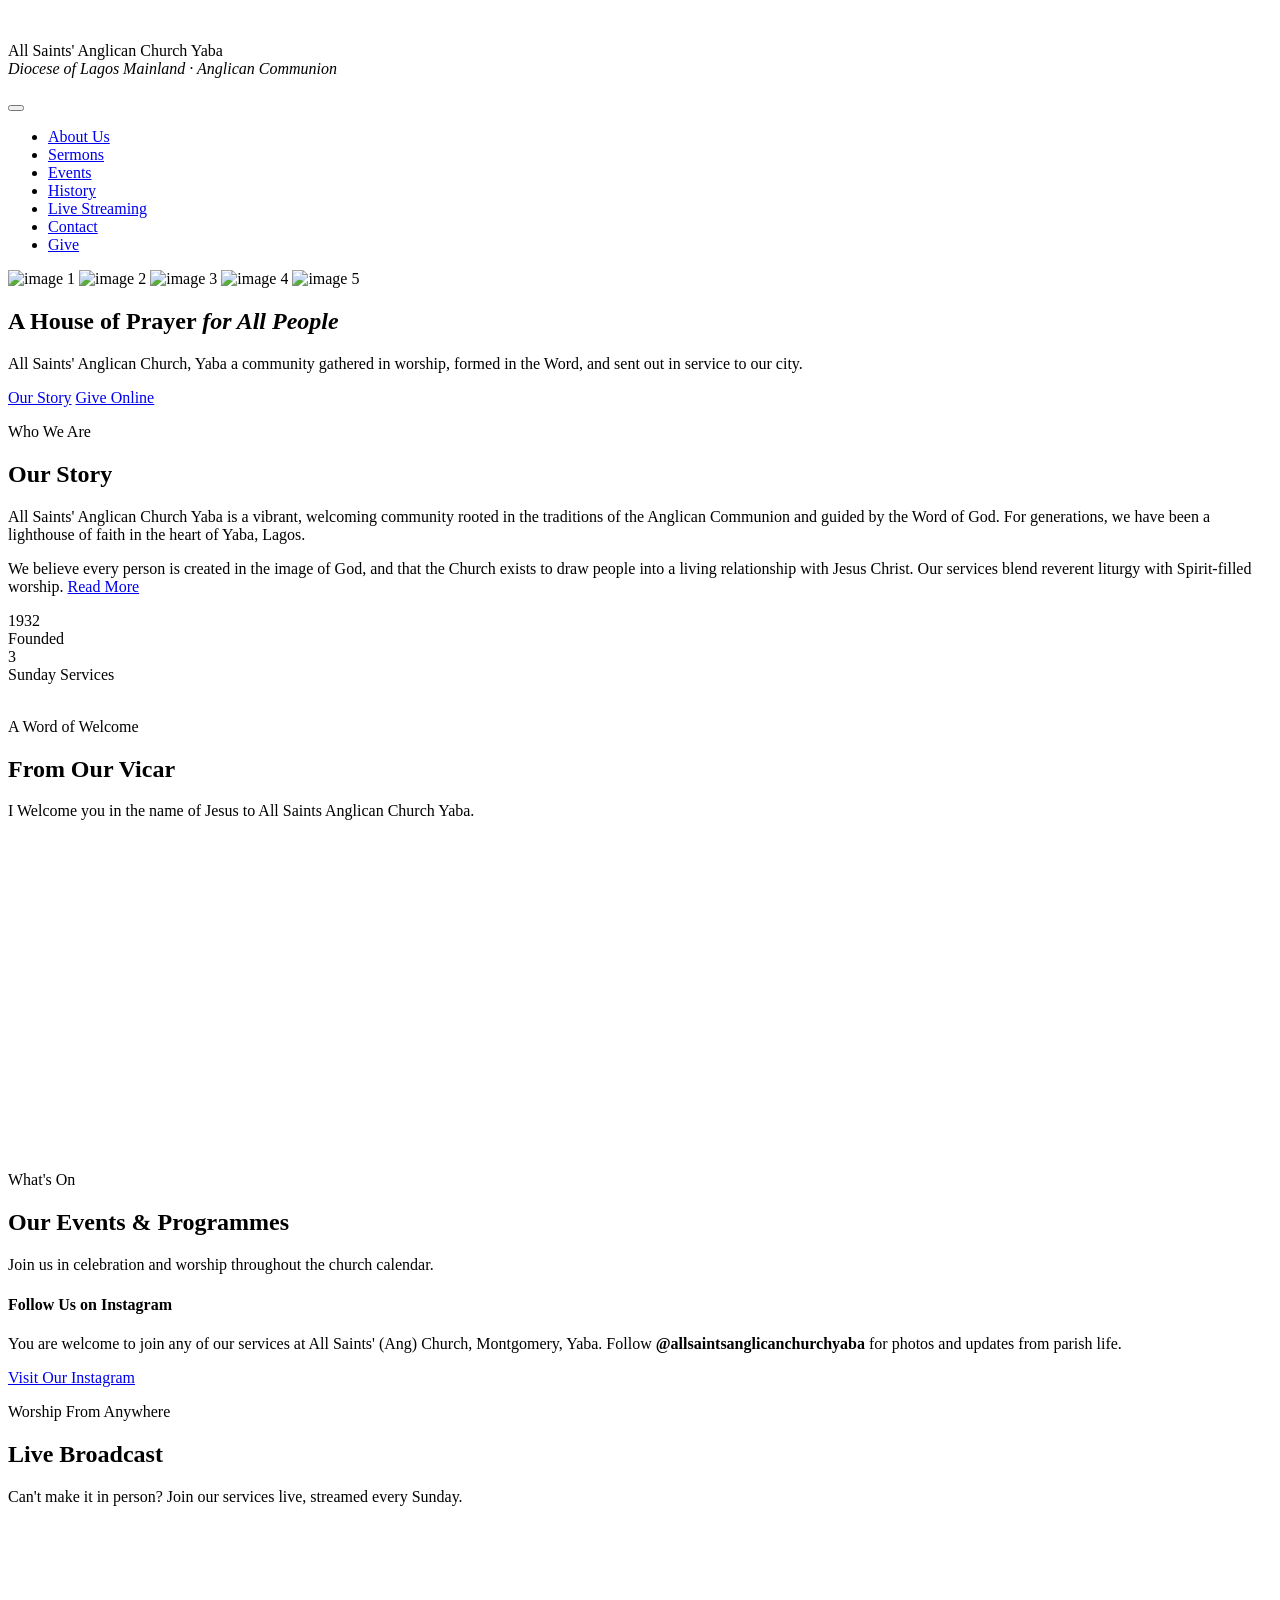
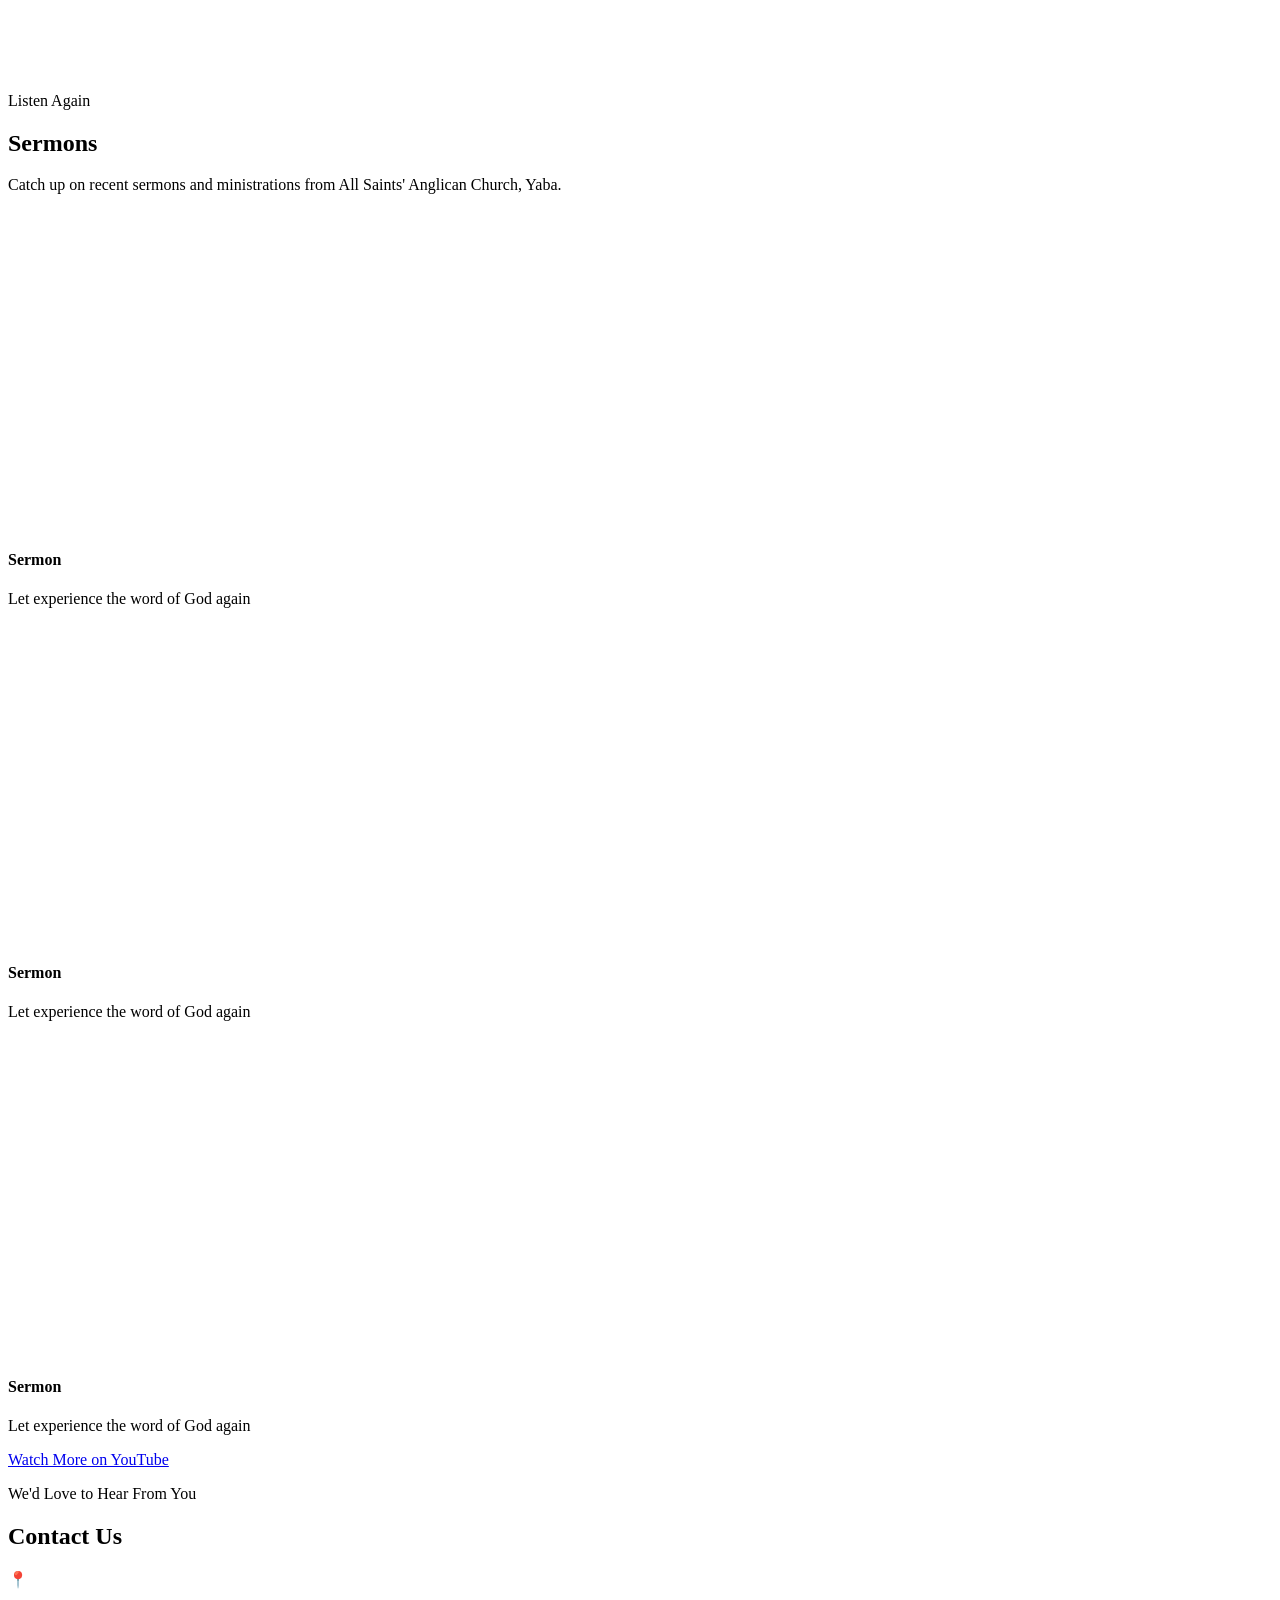
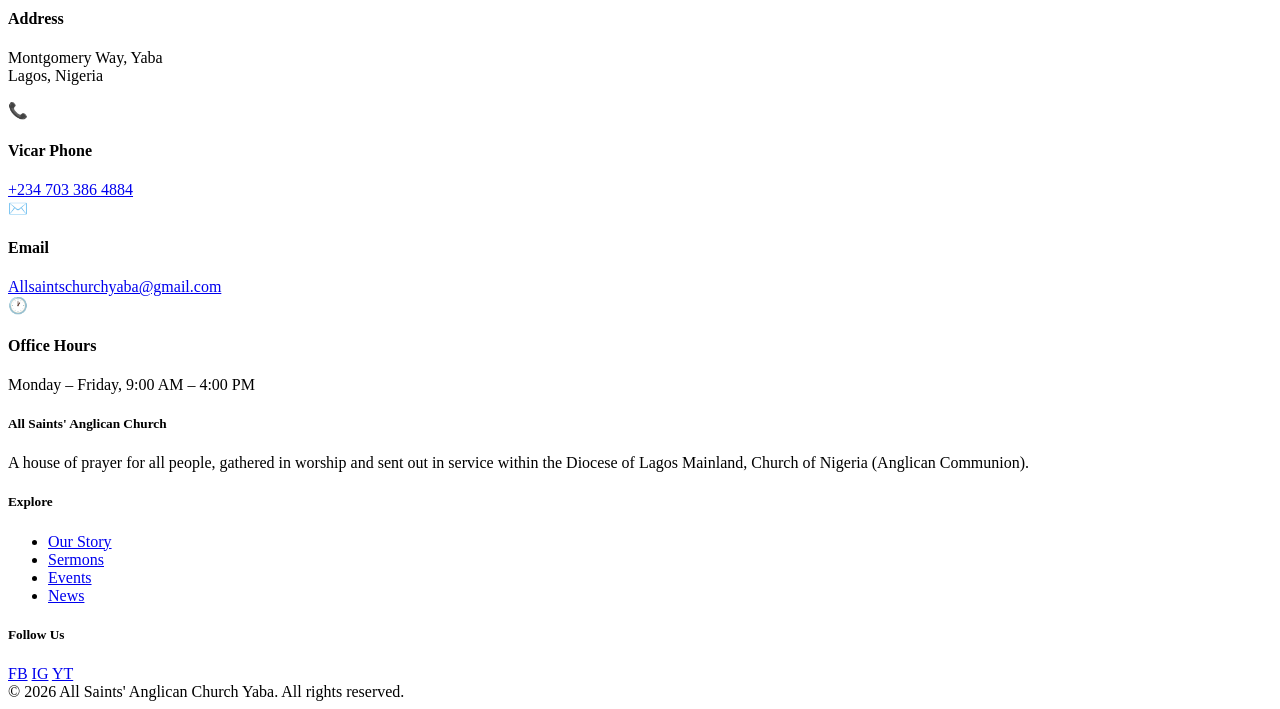
==== index.html @ 1d68d728 "Add files via upload" ====
<!DOCTYPE html>
<html lang="en">
<head>
<meta charset="UTF-8" />
<meta name="viewport" content="width=device-width, initial-scale=1.0" />
<title>All Saints' Anglican Church Yaba</title>
<link href="https://fonts.googleapis.com/css2?family=Poppins:wght@400;500;600;700&display=swap" rel="stylesheet" />
<link rel="stylesheet" href="css/style.css">
</head>
<body>
<!-- ══ NAV ══ -->
<nav>
  <div class="nav-logo">
    <img src="img/BackgroundEraser_20260615_112451169.png" alt="">
    <p>All Saints' Anglican Church Yaba<br><i>Diocese of Lagos Mainland · Anglican Communion</i></p>
    
  </div>
  <button class="nav-toggle" id="navToggle" aria-label="Menu"><span></span><span></span><span></span></button>
  <ul class="nav-links" id="navLinks">
    <li><a href="#story">About Us</a></li>
    <li><a href="#sermons">Sermons</a></li>
    <li><a href="#events">Events</a></li>
    <li><a href="history.html">History</a></li>
    <li><a href="#live">Live Streaming</a></li>
    <li><a href="#contact">Contact</a></li>
    <li><a href="#giving" class="nav-give">Give</a></li>
  </ul>
</nav>

<!-- ══ HERO ══ -->
<section id="hero">
  <div class="hero-bg">
    <img class="hero-slide" src="img/front of the chrch.jpg" alt="image 1">
    <img class="hero-slide" src="img/maxresdefault.jpg" alt="image 2">
    <img class="hero-slide" src="img/IMG_20260614_125352.jpg" alt="image 3">
    <img class="hero-slide" src="img/unnamed.webp" alt="image 4">
    <img class="hero-slide" src="img/IMG_20260614_125649.jpg" alt="image 5">
  </div>
  <div class="hero-overlay"></div>
  <div class="hero-glow"></div>
  <div class="hero-inner">
    <h1 class="hero-headline">A House of Prayer <em>for All People</em></h1>
    <p class="hero-sub">All Saints' Anglican Church, Yaba a community gathered in worship, formed in the Word, and sent out in service to our city.</p>
    <div class="hero-cta">
      <a href="#story" class="btn-primary">Our Story</a>
      <a href="#giving" class="btn-ghost">Give Online</a>
    </div>
  </div>
</section>

<div class="gold-divider"></div>

<!-- ══ OUR STORY ══ -->
<section id="story">
  <div class="section-inner">
    <div class="story-grid">
      <div>
        <p class="section-label">Who We Are</p>
        <h2 class="section-title">Our Story</h2>
        <div class="section-rule"></div>
        <p class="section-body">
          All Saints' Anglican Church Yaba is a vibrant, welcoming community rooted in the traditions of the Anglican Communion and guided by the Word of God. For generations, we have been a lighthouse of faith in the heart of Yaba, Lagos.
        </p>
        <p class="section-body" style="margin-top:14px;">
          We believe every person is created in the image of God, and that the Church exists to draw people into a living relationship with Jesus Christ. Our services blend reverent liturgy with Spirit-filled worship. <a href="all-saints-about-page.html">Read More</a>     
        </p> 
        <div class="story-stats">
          <div class="stat"><div class="num">1932</div><div class="lbl">Founded</div></div>
          <div class="stat"><div class="num">3</div><div class="lbl">Sunday Services</div></div>
        </div>
      </div>
      <div class="story-img-box">
        <div class="img-placeholder"><img src="img/IMG_20260614_125649.jpg" alt=""></div>
      </div>
    </div>
  </div>
</section>

<div class="gold-divider"></div>

<!-- ══ WELCOME VIDEO ══ -->
<section id="welcome-video">
  <div class="section-inner">
    <div class="video-grid">
      <div>
        <p class="section-label">A Word of Welcome</p>
        <h2 class="section-title">From Our Vicar</h2>
        <div class="section-rule"></div>
        <p class="section-body">
          I Welcome you in the name of Jesus to All Saints Anglican Church Yaba. 
        </p>
      </div>
      <div class="video-box">
        <iframe width="560" height="315" src="https://www.youtube.com/embed/dHotsLehn80?si=Mb5KTJbRoHnErC-f" 
        title="YouTube video player" 
        frameborder="0" 
        allow="accelerometer; autoplay; clipboard-write; encrypted-media; gyroscope; picture-in-picture; web-share" referrerpolicy="strict-origin-when-cross-origin" allowfullscreen></iframe>
      </div>
    </div>
  </div>
</section>

<div class="gold-divider"></div>

<!-- ══ EVENTS / PROGRAMMES ══ -->
<section id="events">
  <div class="section-inner">
    <p class="section-label">What's On</p>
    <h2 class="section-title">Our Events &amp; Programmes</h2>
    <p class="section-body">Join us in celebration and worship throughout the church calendar.</p>
    <div class="ig-banner">
      <div>
        <h4>Follow Us on Instagram</h4>
        <p>You are welcome to join any of our services at All Saints' (Ang) Church, Montgomery, Yaba. Follow <strong>@allsaintsanglicanchurchyaba</strong> for photos and updates from parish life.</p>
      </div>
      <a href="https://www.instagram.com/allsaintsanglicanchurchyaba/" target="_blank" class="btn-primary">Visit Our Instagram</a>
    </div>
  </div>
</section>

<div class="gold-divider"></div>

<!-- ══ LIVE BROADCAST ══ -->
<section id="live">
  <div class="section-inner center" style="max-width:880px;">
    <p class="section-label">Worship From Anywhere</p>
    <h2 class="section-title">Live Broadcast</h2>
    <p class="section-body center">Can't make it in person? Join our services live, streamed every Sunday.</p>
    <div class="live-wrap">
      <div class="live-frame">
        <iframe
          id="liveStreamFrame"
          src="https://www.youtube.com/embed/live_stream?channel=UCskbTw_udlLHyLQ7dutiSHg"
          title="Live Broadcast - All Saints Anglican Church Yaba"
          frameborder="0"
          allow="accelerometer; autoplay; clipboard-write; encrypted-media; gyroscope; picture-in-picture; web-share"
          allowfullscreen>
        </iframe>
      </div>
    </div>
  </div>
</section>

<div class="gold-divider"></div>

<!-- ══ SERMONS ══ -->
<section id="sermons">
  <div class="section-inner">
    <p class="section-label">Listen Again</p>
    <h2 class="section-title">Sermons</h2>
    <p class="section-body">Catch up on recent sermons and ministrations from All Saints' Anglican Church, Yaba.</p>

    <div class="sermon-grid">
      <div class="sermon-card">
        <div class="video-wrap">
          <iframe width="560" height="315" 
          src="https://www.youtube.com/embed/OoQMKrfyTDI?si=JwhtJ3mvQlr6aQAr" 
          title="YouTube video player" frameborder="0" 
          allow="accelerometer; autoplay; clipboard-write; encrypted-media; gyroscope; picture-in-picture; web-share" 
          referrerpolicy="strict-origin-when-cross-origin" 
          allowfullscreen></iframe>
        </div>
        <div class="sermon-card-info">
          <h4>Sermon</h4>
          <p>Let experience the word of God again </p>
        </div>
      </div>

      <div class="sermon-card">
        <div class="video-wrap video-wrap-empty">
          <iframe width="560" height="315" 
          src="https://www.youtube.com/embed/Dx59NbDi9ds?si=ATD_SzQKT5chPlqJ" 
          title="YouTube video player" 
          frameborder="0" 
          allow="accelerometer; autoplay; clipboard-write; encrypted-media; gyroscope; picture-in-picture; web-share" 
          referrerpolicy="strict-origin-when-cross-origin" 
          allowfullscreen></iframe>
        </div>
        <div class="sermon-card-info">
          <h4>Sermon</h4>
          <p>Let experience the word of God again </p>
        </div>
      </div>

      <div class="sermon-card">
        <div class="video-wrap video-wrap-empty">
          <iframe width="560" height="315" 
            src="https://www.youtube.com/embed/7Pu6ZarktM8?si=x9zrdwm3DPKfuyIM" 
            title="YouTube video player" 
            frameborder="0" 
            allow="accelerometer; autoplay; clipboard-write; encrypted-media; gyroscope; picture-in-picture; web-share" 
            referrerpolicy="strict-origin-when-cross-origin" 
            allowfullscreen>
          </iframe>
        </div>
        <div class="sermon-card-info">
          <h4>Sermon</h4>
          <p>Let experience the word of God again </p>
        </div>
      </div>
    </div>

    <div class="sermon-more">
      <a href="https://www.youtube.com/@allsaintsanglicanyaba" target="_blank" class="btn-secondary">Watch More on YouTube</a>
    </div>
  </div>
</section>

<div class="gold-divider"></div>

<!-- ══ CONTACT ══ -->
<section id="contact">
  <div class="section-inner">
    <p class="section-label">We'd Love to Hear From You</p>
    <h2 class="section-title">Contact Us</h2>
    <div class="contact-info-row">
      <div class="contact-item">
        <div class="contact-icon">📍</div>
        <h4>Address</h4>
        <p>Montgomery Way, Yaba<br>Lagos, Nigeria</p>
      </div>
      <div class="contact-item">
        <div class="contact-icon">📞</div>
        <h4>Vicar Phone</h4>
        <a href="tel:+2347033864884">+234 703 386 4884</a>
      </div>
      <div class="contact-item">
        <div class="contact-icon">✉️</div>
        <h4>Email</h4>
        <a href="mailto:info@allsaintsyaba.org">Allsaintschurchyaba@gmail.com</a>
      </div>
      <div class="contact-item">
        <div class="contact-icon">🕐</div>
        <h4>Office Hours</h4>
        <p>Monday – Friday, 9:00 AM – 4:00 PM</p>
      </div>
    </div>
  </div>
</section>

<!-- ══ FOOTER ══ -->
<footer>
  <div class="footer-grid">
    <div class="footer-col">
      <h5>All Saints' Anglican Church</h5>
      <p>A house of prayer for all people, gathered in worship and sent out in service within the Diocese of Lagos Mainland, Church of Nigeria (Anglican Communion).</p>
    </div>
    <div class="footer-col">
      <h5>Explore</h5>
      <ul>
        <li><a href="#story">Our Story</a></li>
        <li><a href="#sermons">Sermons</a></li>
        <li><a href="#events">Events</a></li>
        <li><a href="#news">News</a></li>
      </ul>
    </div>
    <div class="footer-col">
      <h5>Follow Us</h5>
      <div class="social-row">
        <a href="https://www.facebook.com/allsaintsanglicanchurchyaba/" target="_blank" title="Facebook">FB</a>
        <a href="https://www.instagram.com/allsaintsanglicanchurchyaba/" target="_blank" title="Instagram">IG</a>
        <a href="https://www.youtube.com/@AllSaintsAnglicanYaba?sub_confirmation=1" target="_blank" title="YouTube">YT</a>
      </div>
    </div>
  </div>
  
  <div class="footer-bottom">
    <span>© 2026 All Saints' Anglican Church Yaba. All rights reserved.</span>
  </div>
</footer>

<script>
  document.getElementById('navToggle').addEventListener('click', function () {
    document.getElementById('navLinks').classList.toggle('open');
  });
  document.querySelectorAll('.nav-links a').forEach(a => {
    a.addEventListener('click', () => document.getElementById('navLinks').classList.remove('open'));
  });
</script>

</body>
</html>
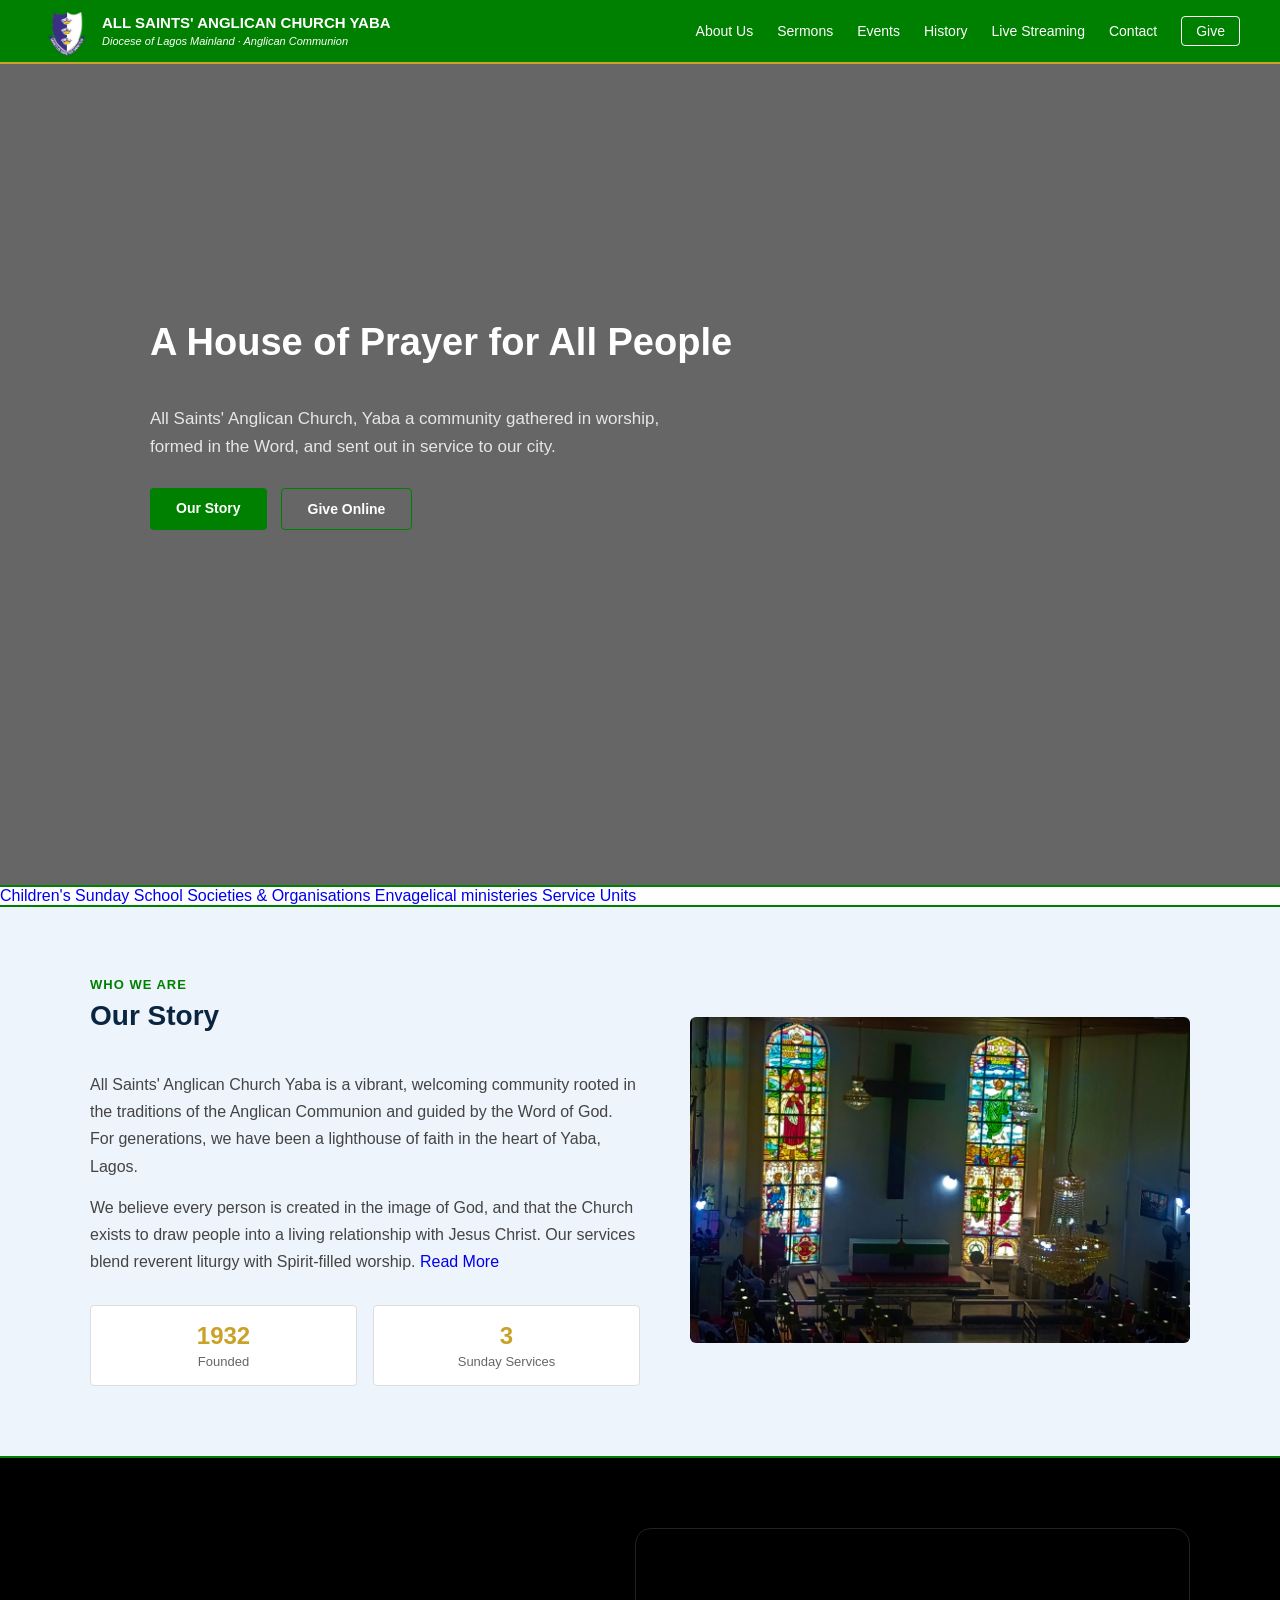
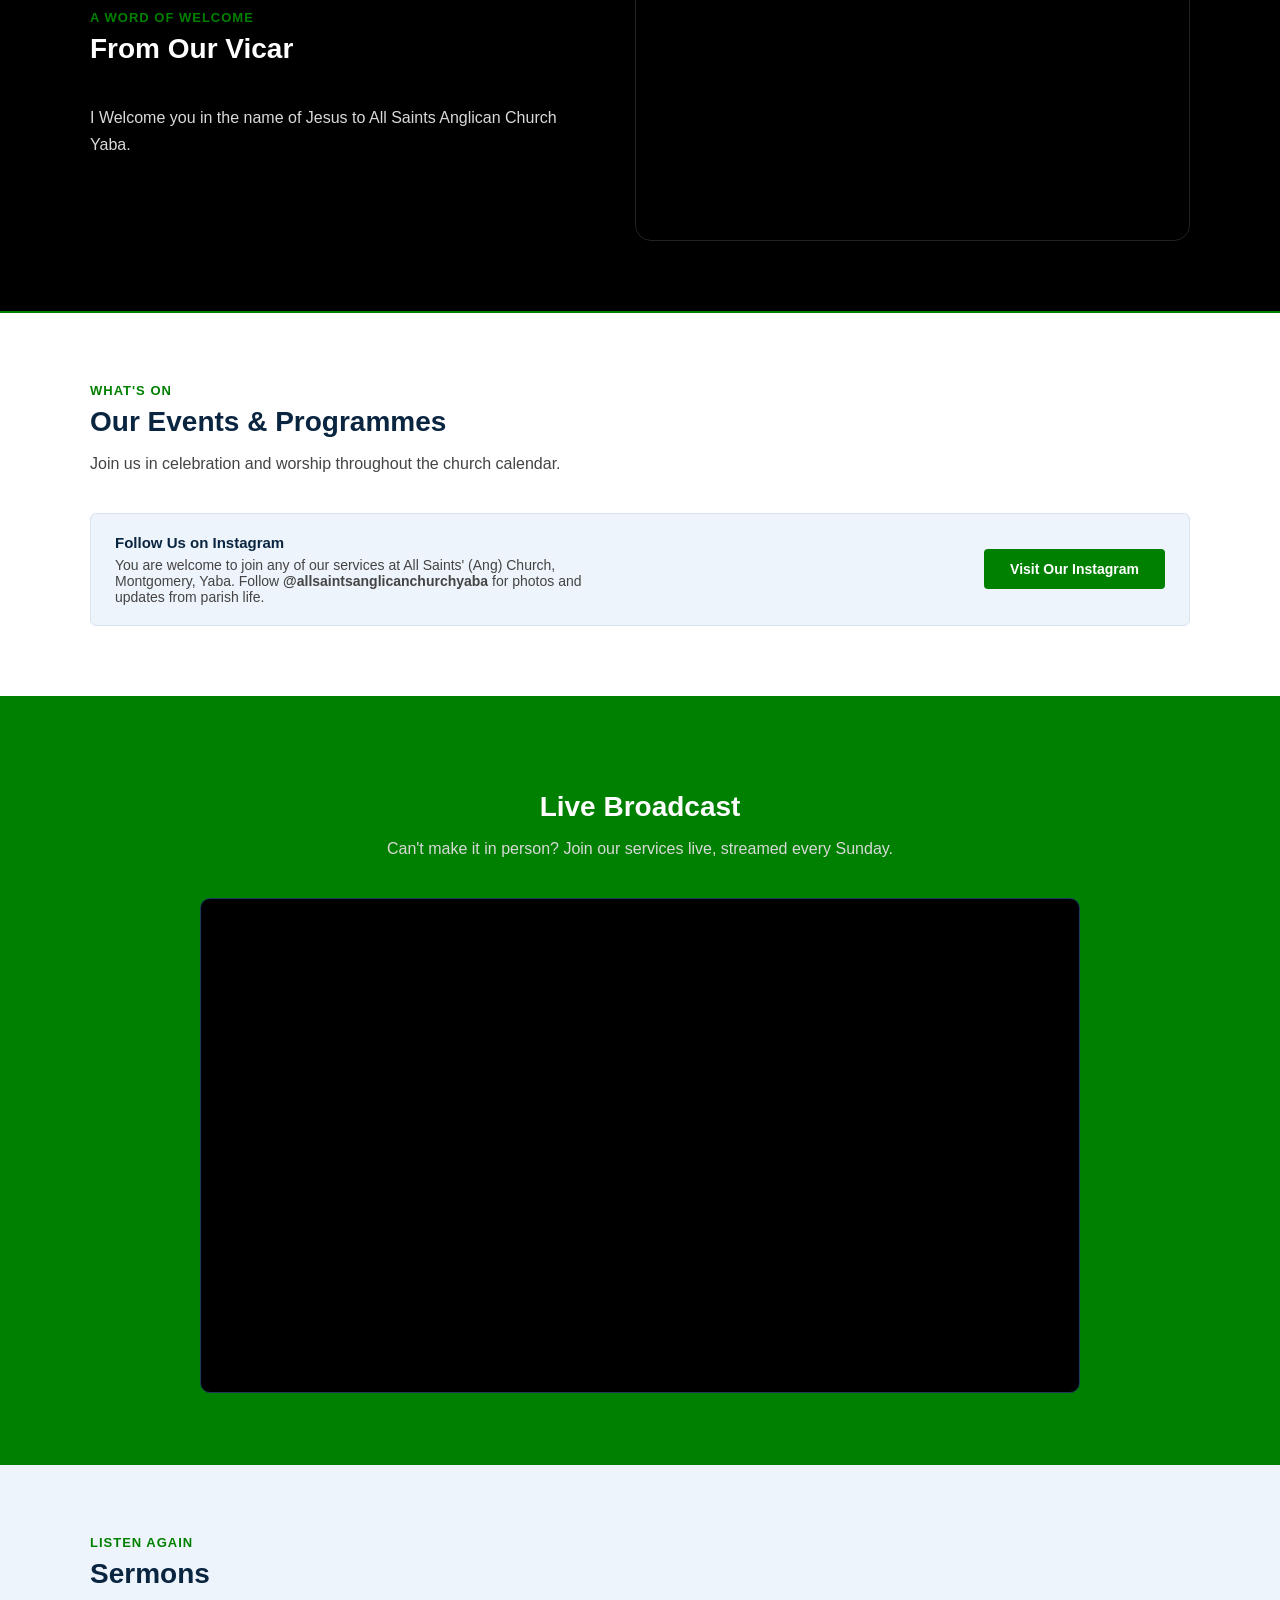
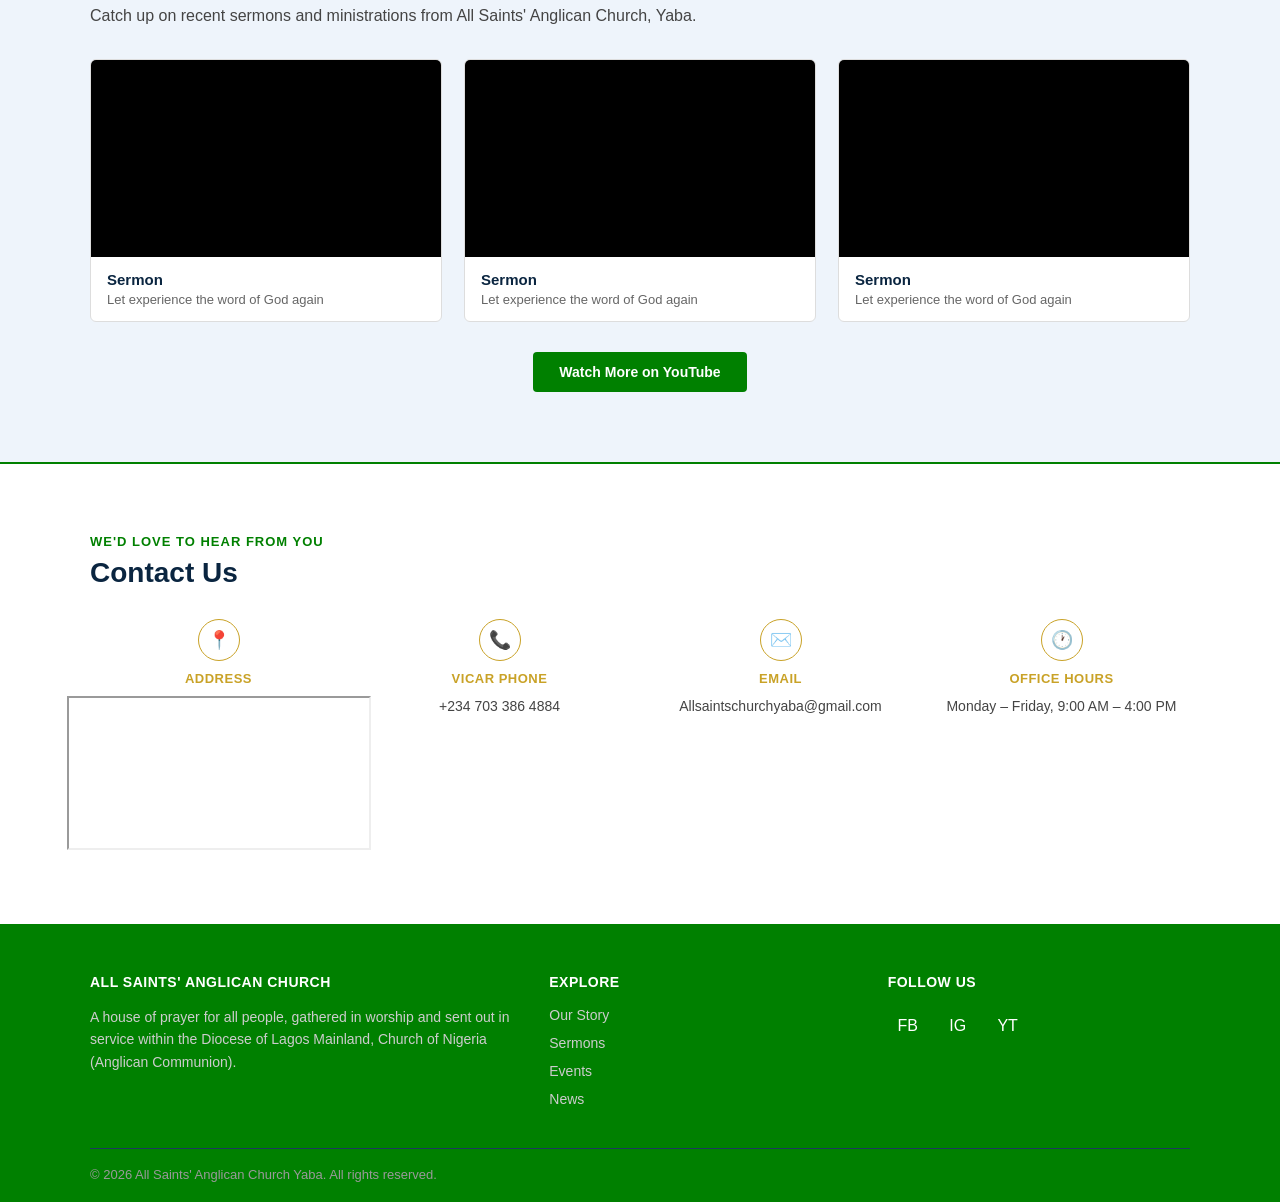
==== commit 2de22727: "Add files via upload" ====
--- a/index.html
+++ b/index.html
@@ -11,7 +11,7 @@
 <!-- ══ NAV ══ -->
 <nav>
   <div class="nav-logo">
-    <img src="img/BackgroundEraser_20260615_112451169.png" alt="">
+    <a href="index.html"><img src="img/BackgroundEraser_20260615_112451169.png" alt=""></a>
     <p>All Saints' Anglican Church Yaba<br><i>Diocese of Lagos Mainland · Anglican Communion</i></p>
     
   </div>
@@ -30,11 +30,26 @@
 <!-- ══ HERO ══ -->
 <section id="hero">
   <div class="hero-bg">
-    <img class="hero-slide" src="img/front of the chrch.jpg" alt="image 1">
-    <img class="hero-slide" src="img/maxresdefault.jpg" alt="image 2">
-    <img class="hero-slide" src="img/IMG_20260614_125352.jpg" alt="image 3">
-    <img class="hero-slide" src="img/unnamed.webp" alt="image 4">
-    <img class="hero-slide" src="img/IMG_20260614_125649.jpg" alt="image 5">
+    <picture class="hero-slide">
+      <source media="(max-width: 700px)" srcset="img/mobile/hero-1.jpg">
+      <img src="img/front of the chrch.jpg" alt="image 1">
+    </picture>
+    <picture class="hero-slide">
+      <source media="(max-width: 700px)" srcset="img/mobile/hero-2.jpg">
+      <img src="img/maxresdefault.jpg" alt="image 2">
+    </picture>
+    <picture class="hero-slide">
+      <source media="(max-width: 700px)" srcset="img/mobile/hero-3.jpg">
+      <img src="img/IMG_20260614_125352.jpg" alt="image 3">
+    </picture>
+    <picture class="hero-slide">
+      <source media="(max-width: 700px)" srcset="img/mobile/hero-4.jpg">
+      <img src="img/unnamed.webp" alt="image 4">
+    </picture>
+    <picture class="hero-slide">
+      <source media="(max-width: 700px)" srcset="img/mobile/hero-5.jpg">
+      <img src="img/IMG_20260614_125649.jpg" alt="image 5">
+    </picture>
   </div>
   <div class="hero-overlay"></div>
   <div class="hero-glow"></div>
@@ -47,6 +62,16 @@
     </div>
   </div>
 </section>
+<div class="gold-divider"></div>
+<!-- ══ QUICK LINKS ══ -->
+<div class="quick-links">
+  <div class="quick-links-inner">
+    <a href="Sections/childrens-sunday-school.html" class="quick-btn">Children's Sunday School</a>
+    <a href="Sections/societies-and-organisations.html" class="quick-btn">Societies & Organisations</a>
+    <a href="Sections/evangelical-ministry.html" class="quick-btn">Envagelical ministeries</a>
+    <a href="Sections/service-units.html" class="quick-btn">Service Units</a>
+  </div>
+</div>
 
 <div class="gold-divider"></div>
 
@@ -217,7 +242,14 @@
       <div class="contact-item">
         <div class="contact-icon">📍</div>
         <h4>Address</h4>
-        <p>Montgomery Way, Yaba<br>Lagos, Nigeria</p>
+        <div class="contact-map">
+      <iframe
+        title="Map showing All Saints' Anglican Church, Montgomery Way, Yaba, Lagos"
+        src="https://www.google.com/maps?q=All+Saints+Anglican+Church+Montgomery+Way+Yaba+Lagos&output=embed"
+        loading="lazy"
+        allowfullscreen
+        referrerpolicy="no-referrer-when-downgrade"></iframe>
+    </div>
       </div>
       <div class="contact-item">
         <div class="contact-icon">📞</div>
@@ -235,6 +267,8 @@
         <p>Monday – Friday, 9:00 AM – 4:00 PM</p>
       </div>
     </div>
+
+    
   </div>
 </section>
 
--- a/css/style.css
+++ b/css/style.css
@@ -0,0 +1,1303 @@
+/* ==========================
+   All Saints' Anglican Church Yaba
+   Main Stylesheet
+   ========================== */
+
+* {
+  margin: 0;
+  padding: 0;
+  box-sizing: border-box;
+}
+
+:root {
+  --navy: #0a2540;
+  --blue: #14407a;
+  --gold: #c9a227;
+  --lightblue: #eef4fb;
+  --white: #ffffff;
+  --gray: #666666;
+  --green: #008000;
+
+  /* ---- Default liturgical season colour (Trinity / Ordinary Time = green) ----
+     These three variables are what actually drive the nav, buttons and
+     footer accent colour. They get OVERRIDDEN below by the [data-season="…"]
+     blocks once js/season.js stamps data-season onto the <html> tag. */
+  --season: var(--green);
+  --season-dark: #026707;
+  --season-light: #e7f3e8;
+}
+
+/* =============================================================================
+   LITURGICAL SEASON COLOURS
+   -----------------------------------------------------------------------------
+   This is the ONE place to edit if a colour ever needs to change.
+   js/season.js works out today's season and writes it onto the page as
+   <html data-season="lent"> (for example). The matching block below then
+   overrides --season / --season-dark / --season-light, and because the
+   nav, buttons, top strip and footer accents are all built using those
+   three variables, the whole site updates automatically — nothing else
+   needs to be touched.
+
+   To change a season's colour: edit the hex codes in that block only.
+   To force a colour manually instead of using the calendar: open
+   js/season.js and set MANUAL_SEASON_OVERRIDE to one of the names below.
+   ============================================================================= */
+html[data-season="advent"] {
+  --season: #4b1d6e;       /* purple */
+  --season-dark: #34134c;
+  --season-light: #f1e9f6;
+}
+html[data-season="christmas"] {
+  --season: #ffffff;       /* white/gold */
+  --season-dark: #c9a227;
+  --season-light: #fffaf0;
+}
+html[data-season="epiphany"] {
+  --season: #c9a227;       /* gold */
+  --season-dark: #a3811c;
+  --season-light: #fbf6e8;
+}
+html[data-season="lent"] {
+  --season: #4b1d6e;       /* purple */
+  --season-dark: #34134c;
+  --season-light: #f1e9f6;
+}
+html[data-season="holyweek"] {
+  --season: #8b0000;       /* red */
+  --season-dark: #5e0000;
+  --season-light: #fbe9e9;
+}
+html[data-season="easter"] {
+  --season: #ffffff;       /* white/gold */
+  --season-dark: #c9a227;
+  --season-light: #fffaf0;
+}
+html[data-season="pentecost"] {
+  --season: #8b0000;       /* red */
+  --season-dark: #5e0000;
+  --season-light: #fbe9e9;
+}
+html[data-season="trinity"] {
+  --season: #008000;       /* green */
+  --season-dark: #026707;
+  --season-light: #e7f3e8;
+}
+
+/* Christmas & Easter are "white" seasons — pure white reads poorly as a
+   solid background for nav text/buttons, so swap to a deep navy there to
+   keep contrast and legibility while still nodding to liturgical white/gold. */
+html[data-season="christmas"] nav,
+html[data-season="easter"] nav,
+html[data-season="christmas"] .top-strip,
+html[data-season="easter"] .top-strip {
+  background: var(--navy);
+}
+html[data-season="christmas"] .btn-primary,
+html[data-season="easter"] .btn-primary {
+  background: var(--navy);
+}
+html[data-season="christmas"] .btn-primary:hover,
+html[data-season="easter"] .btn-primary:hover {
+  background: #061a30;
+}
+
+html {
+  scroll-behavior: smooth;
+}
+
+body {
+  font-family: 'Poppins', Arial, Helvetica, sans-serif;
+  color: #333333;
+  background: #ffffff;
+}
+
+a {
+  text-decoration: none;
+}
+
+img {
+  max-width: 100%;
+}
+
+/* ==========================
+   TOP STRIP
+   ========================== */
+.top-strip {
+  background: var(--season);
+  color: #cccccc;
+  font-size: 13px;
+  padding: 8px 40px;
+  display: flex;
+  justify-content: space-between;
+  flex-wrap: wrap;
+  gap: 6px;
+}
+.top-strip a {
+  color: #cccccc;
+}
+.top-strip span {
+  margin-right: 16px;
+}
+@media (max-width: 860px) {
+  .top-strip { padding: 8px 16px; justify-content: center; text-align: center; }
+}
+
+/* ==========================
+   NAVIGATION
+   ========================== */
+nav {
+  position: fixed;
+  top: 0;
+  left: 0;
+  right: 0;
+  z-index: 1000;
+  display: flex;
+  align-items: center;
+  justify-content: space-between;
+  padding: 0 40px;
+  height: 64px;
+  background: var(--season);
+  border-bottom: 2px solid var(--gold);
+}
+.nav-logo {
+  display: flex;
+  align-items: center;
+  gap: 8px;
+  font-size: 15px;
+  font-weight: 700;
+  color: var(--white);
+  text-transform: uppercase;
+}
+.nav-logo i{
+  font-size: 11px;
+  font-weight: 400;
+  text-transform: none;
+}
+.nav-logo img {
+  width: 54px;
+}
+.nav-links {
+  display: flex;
+  gap: 24px;
+  list-style: none;
+  align-items: center;
+}
+.nav-links a {
+  font-size: 14px;
+  color: #ffffff;
+}
+.nav-links a:hover {
+  color: whitesmoke;
+  font-weight: bold;
+}
+.nav-give {
+  border: 1px solid var(--white);
+  border-radius: 4px;
+  padding: 6px 14px;
+  color: var(--white) !important;
+}
+.nav-give:hover {
+  background: rgba(255, 255, 255, 0.522);
+  color: var(--navy) !important;
+}
+.nav-toggle {
+  display: none;
+  background: none;
+  border: none;
+  cursor: pointer;
+  padding: 8px;
+}
+.nav-toggle span {
+  display: block;
+  width: 22px;
+  height: 2px;
+  background: var(--white);
+  margin: 5px 0;
+}
+@media (max-width: 860px) {
+  nav { padding: 0 16px; }
+  .nav-toggle { display: block; }
+  .nav-links {
+    display: none;
+    position: absolute;
+    top: 64px;
+    left: 0;
+    right: 0;
+    background: var(--green);
+    flex-direction: column;
+    align-items: flex-start;
+    padding: 20px;
+    gap: 16px;
+  }
+  .nav-links.open { display: flex; }
+ .nav-logo i{font-size: 9px;}
+ .nav-logo p{font-size: 13px;}
+}
+
+/* ==========================
+   HERO
+   ========================== */
+#hero {
+  position: relative;
+  overflow: hidden;
+  margin-top: 30px;
+  min-height: 95vh;
+}
+
+.hero {
+  position: relative;
+  overflow: hidden;
+  margin-top: 40px;
+  min-height: 35vh;
+}
+#hero-inner {
+  position: relative;
+  z-index: 5;
+  padding: 40px 40px;
+  width: 100%;
+}
+
+.hero-bg {
+  position: absolute;
+  inset: 0;
+  width: 100%;
+  height: 100%;
+  z-index: 0;
+  overflow: hidden;
+}
+
+.hero-slide {
+  position: absolute;
+  top: 0;
+  left: 0;
+  width: 100%;
+  height: 100%;
+  object-fit: cover;
+  opacity: 0;
+  animation: heroSlideFade 25s infinite;
+}
+
+.hero-slide:nth-child(1) { animation-delay: 0s; }
+.hero-slide:nth-child(2) { animation-delay: 5s; }
+.hero-slide:nth-child(3) { animation-delay: 10s; }
+.hero-slide:nth-child(4) { animation-delay: 15s; }
+.hero-slide:nth-child(5) { animation-delay: 20s; }
+ 
+@keyframes heroSlideFade {
+  0%   { opacity: 0; }   /* hidden */
+  4%   { opacity: 1; }   /* fades in */
+  20%  { opacity: 1; }   /* stays visible */
+  24%  { opacity: 0; }   /* fades out */
+  100% { opacity: 0; }   /* stays hidden until its turn comes round again */
+}
+
+@media (prefers-reduced-motion: reduce) {
+  .hero-slide {
+    animation: none;
+    opacity: 1;
+  }
+  .hero-slide:not(:first-child) {
+    display: none;
+  }
+}
+.hero-overlay {
+  position: absolute;
+  inset: 0;
+  background: rgba(0, 0, 0, 0.6);
+}
+.hero-glow {
+  display: none;
+}
+.hero-inner {
+  position: relative;
+  z-index: 5;
+  max-width: 1100px;
+  margin-top: 120px;
+  margin-left: 90px;
+  margin-right: auto;
+  padding: 60px 40px;
+  width: 100%;
+}
+.hero-eyebrow {
+  font-size: 13px;
+  letter-spacing: 1px;
+  text-transform: uppercase;
+  color: var(--green);
+  margin-bottom: 14px;
+}
+.hero-headline {
+  font-size: 38px;
+  font-weight: 700;
+  color: #ffffff;
+  line-height: 1.3;
+  max-width: 700px;
+  margin: 38px 0;
+}
+.hero-headline em {
+  font-style: normal;
+  color: white;
+}
+.hero-sub {
+  font-size: 17px;
+  color: #e6e6e6;
+  max-width: 550px;
+  line-height: 1.6;
+  margin-bottom: 28px;
+}
+.hero-cta {
+  display: flex;
+  gap: 14px;
+  flex-wrap: wrap;
+}
+.btn-primary, .btn-secondary, .btn-ghost {
+  font-size: 14px;
+  font-weight: 600;
+  padding: 12px 26px;
+  cursor: pointer;
+  border-radius: 4px;
+  display: inline-block;
+  border: none;
+}
+.btn-primary {
+  background: var(--season);
+  color: var(--white);
+}
+.btn-primary:hover {
+  background: var(--season-dark);
+}
+.btn-secondary {
+  background: var(--green);
+  color: #ffffff;
+}
+.btn-secondary:hover {
+  background: red;
+}
+.btn-ghost {
+  background: transparent;
+  color: var(--white);
+  border: 1px solid var(--season);
+}
+.btn-ghost:hover {
+  background: var(--season-light);
+  color: var(--navy);
+}
+@media (max-width: 700px) {
+  #hero { min-height: 100vh; margin-top: 20px; }
+  .hero-inner {
+    margin-left: 0;
+    margin-right: 0;
+    margin-top: 100px;
+    padding: 32px 20px;
+    max-width: 100%;
+  }
+  .hero-headline {
+    font-size: 35px;
+    font-weight: 800;
+    line-height: 1.35;
+    margin: 24px 0;
+    max-width: 100%;
+  }
+  .hero-sub {
+    font-size: 18px;
+    max-width: 100%;
+  }
+  .hero-cta {
+    flex-direction: flex;
+    align-items: center;
+    gap: 12px;
+  }
+  .hero-cta .btn-primary,
+  .hero-cta .btn-ghost {
+    text-align: center;
+    width: 35%;
+  }
+}
+
+@media (max-width: 480px) {
+  #hero { min-height: 100vh; margin-top: 10px; }
+  .hero-inner { margin-top: 70px; padding: 24px 16px; }
+  .hero-headline { font-size: 30px; margin: 18px 0; font-weight: 800; }
+  .hero-sub { font-size: 16px; margin-bottom: 22px; }
+}
+
+.gold-divider {
+  width: 100%;
+  height: 2px;
+  background: var(--green);
+}
+
+
+/* section icons */
+
+.sections-banner {
+  background: #000000;
+  padding: 54px 14px;
+  text-align: center;
+}
+
+.sections-banner__eyebrow {
+  color: #b8964f;
+  letter-spacing: 0.2em;
+  text-transform: uppercase;
+  font-size: 0.75rem;
+  margin-bottom: 8px;
+}
+
+.sections-banner__title {
+  color: #ffffff;
+  font-size: 2rem;
+  font-weight: 200;
+  margin-bottom: 40px;
+  font-family: Georgia, 'Times New Roman', serif;
+}
+
+.sections-grid {
+  display: grid;
+  grid-template-columns: repeat(4, 1fr);
+  gap: 24px;
+  max-width: 1100px;
+  margin: 0 auto;
+}
+
+@media (max-width: 800px) {
+  .sections-grid {
+    grid-template-columns: repeat(2, 1fr);
+  }
+}
+
+@media (max-width: 480px) {
+  .sections-grid {
+    grid-template-columns: 1fr;
+  }
+}
+
+.sections-card {
+  background: #ffffff;
+  border: 1px solid #2a2a2a;
+  border-radius: 6px;
+  padding: 22px 6px;
+  text-decoration: none;
+  color: #1a1a1a;
+  display: flex;
+  flex-direction: column;
+  align-items: center;
+  gap: 16px;
+  transition: transform 0.2s ease, box-shadow 0.2s ease, border-color 0.2s ease;
+}
+
+.sections-card:hover,
+.sections-card:focus-visible {
+  transform: translateY(-4px);
+  box-shadow: 0 8px 24px rgba(79, 184, 107, 0.35);
+  border-color: #51b84f;
+  outline: none;
+}
+
+.sections-card__icon {
+  width: 36px;
+  height: 36px;
+  display: flex;
+  align-items: center;
+  justify-content: center;
+}
+
+.sections-card__icon svg {
+  width: 28px;
+  height: 28px;
+  stroke: #b8964f;
+  fill: none;
+  stroke-width: 1.6;
+}
+
+.sections-card__label {
+  font-size: 0.95rem;
+  font-weight: 600;
+  text-align: center;
+  line-height: 1.3;
+}
+
+/* ===================================================
+   SUB-PAGE LAYOUT (societies / service-units / etc.)
+   =================================================== */
+
+.subpage-hero {
+  background: #1a1a1a;
+  color: #ffffff;
+  padding: 56px 24px;
+  margin-top: 50px;
+  text-align: center;
+}
+
+.subpage-hero__crumb {
+  color: #b8964f;
+  font-size: 0.85rem;
+  margin-bottom: 12px;
+}
+
+.subpage-hero__crumb a {
+  color: #b8964f;
+  text-decoration: none;
+}
+
+.subpage-hero__crumb a:hover {
+  text-decoration: underline;
+}
+
+.subpage-hero h1 {
+  font-family: Georgia, 'Times New Roman', serif;
+  font-size: 2.2rem;
+  margin: 0;
+}
+
+.subpage-content {
+  max-width: 860px;
+  margin: 0 auto;
+  padding: 56px 24px 80px;
+}
+
+.subpage-intro {
+  color: #333;
+  font-size: 1.05rem;
+  line-height: 1.7;
+  margin-bottom: 48px;
+  border-left: 3px solid #b8964f;
+  padding-left: 20px;
+}
+
+.subpage-list {
+  list-style: none;
+  margin: 0;
+  padding: 0;
+  display: flex;
+  flex-direction: column;
+  gap: 0;
+}
+
+.subpage-list__item {
+  border-bottom: 1px solid #e6e0d3;
+  padding: 20px 0;
+}
+
+.subpage-list__item:first-child {
+  border-top: 1px solid #e6e0d3;
+}
+
+.subpage-list__name {
+  font-size: 1.05rem;
+  font-weight: 600;
+  color: #1a1a1a;
+  margin: 0 0 6px;
+}
+
+.subpage-list__note {
+  font-size: 0.92rem;
+  color: #666;
+  margin: 0;
+  line-height: 1.5;
+}
+
+.subpage-back {
+  display: inline-block;
+  margin-top: 8px;
+  color: #b8964f;
+  text-decoration: none;
+  font-weight: 600;
+  font-size: 0.9rem;
+}
+
+.subpage-back:hover {
+  text-decoration: underline;
+}
+
+/* ==========================
+   SECTION COMMONS
+   ========================== */
+section {
+  padding: 70px 20px;
+}
+.section-inner {
+  max-width: 1100px;
+  margin: 0 auto;
+}
+.section-label {
+  font-size: 13px;
+  letter-spacing: 1px;
+  text-transform: uppercase;
+  color: var(--green);
+  margin-bottom: 8px;
+  font-weight: 600;
+}
+.section-title {
+  font-size: 28px;
+  font-weight: 700;
+  color: var(--navy);
+  margin-bottom: 12px;
+}
+.section-rule {
+  width: 50px;
+  height: 3px;
+  /* background: var(--gold); */
+  margin-bottom: 24px;
+}
+.section-body {
+  font-size: 16px;
+  line-height: 1.7;
+  color: #444444;
+  max-width: 700px;
+}
+.center {
+  text-align: center;
+  margin-left: auto;
+  margin-right: auto;
+}
+.center .section-rule {
+  margin-left: auto;
+  margin-right: auto;
+}
+
+/* sections that sit on dark backgrounds need light text */
+#welcome-video .section-title,
+#live .section-title {
+  color: #ffffff;
+}
+#welcome-video .section-body,
+#live .section-body {
+  color: #d9d9d9;
+}
+
+/* alternating background colors */
+#story, #sermons, #news { background: var(--lightblue); }
+#events, #giving, #contact { background: #ffffff; }
+
+/* ==========================
+   OUR STORY
+   ========================== */
+.story-grid {
+  display: grid;
+  grid-template-columns: 1.1fr 1fr;
+  gap: 50px;
+  align-items: center;
+}
+.img-placeholder {
+  width: 100%;
+}
+.img-placeholder img {
+  width: 100%;
+  border-radius: 6px;
+}
+.story-stats {
+  display: grid;
+  grid-template-columns: repeat(2, 1fr);
+  gap: 16px;
+  margin-top: 30px;
+}
+.stat {
+  text-align: center;
+  padding: 16px 8px;
+  border: 1px solid #ddd;
+  background: #ffffff;
+  border-radius: 4px;
+}
+.stat .num {
+  font-size: 24px;
+  color: var(--gold);
+  font-weight: 700;
+}
+.stat .lbl {
+  font-size: 13px;
+  color: var(--gray);
+  margin-top: 4px;
+}
+@media (max-width: 800px) {
+  .story-grid { grid-template-columns: 1fr; gap: 30px; }
+}
+
+/* ==========================
+   WELCOME VIDEO
+   ========================== */
+#welcome-video {
+  background: #000000;
+}
+.video-grid {
+  display: grid;
+  grid-template-columns: 1fr 1.1fr;
+  gap: 40px;
+  align-items: center;
+}
+.video-box {
+  width: 100%;
+  aspect-ratio: 16 / 9;
+  background: #000000;
+  border-radius: 16px;
+  overflow: hidden;
+  border: 1px solid #222222;
+}
+.video-box iframe {
+  width: 100%;
+  height: 100%;
+  display: block;
+  border: 0;
+}
+@media (max-width: 800px) {
+  .video-grid { grid-template-columns: 1fr; gap: 24px; }
+}
+
+/* ==========================
+   EVENTS / PROGRAMMES
+   ========================== */
+.ig-banner {
+  margin-top: 36px;
+  background: var(--lightblue);
+  border: 1px solid #d8e3f0;
+  border-radius: 6px;
+  padding: 20px 24px;
+  display: flex;
+  align-items: center;
+  justify-content: space-between;
+  flex-wrap: wrap;
+  gap: 16px;
+}
+.ig-banner h4 {
+  font-size: 15px;
+  color: var(--navy);
+  margin-bottom: 6px;
+}
+.ig-banner p {
+  font-size: 14px;
+  color: #444444;
+  max-width: 480px;
+}
+.events-row {
+  display: grid;
+  grid-template-columns: repeat(auto-fit, minmax(230px, 1fr));
+  gap: 18px;
+  margin-top: 30px;
+}
+.event-card {
+  border: 1px solid #ddd;
+  border-top: 3px solid var(--green);
+  background: var(--lightblue);
+  padding: 22px;
+  border-radius: 4px;
+}
+.event-date {
+  font-size: 12px;
+  letter-spacing: 0.5px;
+  text-transform: uppercase;
+  color: var(--green);
+  font-weight: 600;
+  margin-bottom: 10px;
+}
+.event-card h3 {
+  font-size: 17px;
+  color: var(--navy);
+  margin-bottom: 8px;
+}
+.event-card p {
+  font-size: 14px;
+  color: #555555;
+  line-height: 1.5;
+}
+
+/* ==========================
+   LIVE BROADCAST
+   ========================== */
+#live {
+  background: var(--season);
+}
+.live-wrap {
+  max-width: 880px;
+  margin: 36px auto 0;
+}
+.live-frame {
+  width: 100%;
+  aspect-ratio: 16 / 9;
+  background: #000000;
+  border-radius: 10px;
+  overflow: hidden;
+  border: 1px solid #1c3a5e;
+}
+.live-frame iframe {
+  width: 100%;
+  height: 100%;
+  border: 0;
+  display: block;
+}
+
+/* ==========================
+   SERMONS
+   ========================== */
+.sermon-grid {
+  display: grid;
+  grid-template-columns: repeat(auto-fit, minmax(280px, 1fr));
+  gap: 22px;
+  margin-top: 30px;
+}
+.sermon-card {
+  background: #ffffff;
+  border: 1px solid #ddd;
+  border-radius: 6px;
+  overflow: hidden;
+}
+.sermon-card .video-wrap {
+  width: 100%;
+  aspect-ratio: 16 / 9;
+  background: #000000;
+}
+.sermon-card .video-wrap iframe {
+  width: 100%;
+  height: 100%;
+  border: 0;
+  display: block;
+}
+.video-wrap-empty {
+  display: flex;
+  align-items: center;
+  justify-content: center;
+  text-align: center;
+  padding: 16px;
+}
+.video-wrap-empty span {
+  color: #777777;
+  font-size: 13px;
+}
+.sermon-card-info {
+  padding: 14px 16px;
+}
+.sermon-card-info h4 {
+  font-size: 15px;
+  color: var(--navy);
+  margin-bottom: 4px;
+}
+.sermon-card-info p {
+  font-size: 13px;
+  color: var(--gray);
+}
+.sermon-more {
+  text-align: center;
+  margin-top: 30px;
+}
+
+/* ==========================
+   CONTACT
+   ========================== */
+.contact-info-row {
+  display: flex;
+  flex-wrap: wrap;
+  justify-content: space-between;
+  gap: 24px;
+  margin-top: 30px;
+}
+.contact-info-row .contact-item {
+  flex: 1;
+  min-width: 200px;
+  text-align: center;
+  display: flex;
+  flex-direction: column;
+  align-items: center;
+  gap: 10px;
+}
+.contact-icon {
+  width: 42px;
+  height: 42px;
+  border: 1px solid var(--gold);
+  border-radius: 50%;
+  display: flex;
+  align-items: center;
+  justify-content: center;
+  font-size: 18px;
+}
+.contact-item h4 {
+  font-size: 13px;
+  letter-spacing: 0.5px;
+  text-transform: uppercase;
+  color: var(--gold);
+  font-weight: 600;
+}
+.contact-item p, .contact-item a {
+  font-size: 14px;
+  color: #444444;
+  line-height: 1.5;
+}
+.contact-item a:hover {
+  color: var(--blue);
+}
+
+/* ==========================
+   FOOTER
+   ========================== */
+footer {
+  background: var(--season);
+  padding: 50px 20px 20px;
+}
+.footer-grid {
+  max-width: 1100px;
+  margin: 0 auto;
+  display: grid;
+  grid-template-columns: 1.4fr 1fr 1fr;
+  gap: 36px;
+}
+.footer-col h5 {
+  font-size: 14px;
+  letter-spacing: 0.5px;
+  text-transform: uppercase;
+  color: var(--white);
+  margin-bottom: 16px;
+}
+.footer-col p {
+  font-size: 14px;
+  color: #cccccc;
+  line-height: 1.6;
+}
+.footer-col ul {
+  list-style: none;
+}
+.footer-col ul li {
+  margin-bottom: 10px;
+}
+.footer-col ul a {
+  color: #cccccc;
+  font-size: 14px;
+}
+.footer-col ul a:hover {
+  color: var(--white);
+}
+.social-row {
+  display: flex;
+  gap: 10px;
+  margin-top: 6px;
+}
+.social-row a {
+  width: 40px;
+  height: 40px;
+  /* border: 1px solid var(--white);
+  border-radius: 50%; */
+  display: flex;
+  align-items: center;
+  justify-content: center;
+  color: var(--white);
+  font-size: 16px;
+}
+/* .social-row a:hover {
+  background: var(--white);
+  color: black;
+} */
+.footer-bottom {
+  max-width: 1100px;
+  margin: 30px auto 0;
+  padding-top: 18px;
+  border-top: 1px solid #1c3a5e;
+  display: flex;
+  justify-content: space-between;
+  flex-wrap: wrap;
+  gap: 10px;
+  font-size: 13px;
+  color: #999999;
+}
+@media (max-width: 800px) {
+  .footer-grid { grid-template-columns: 1fr; gap: 28px; }
+}
+
+/* =============================================================================
+   ABOUT US PAGE — page header / banner
+   ============================================================================= */
+.page-header {
+  position: relative;
+  margin-top: 64px;
+  min-height: 320px;
+  display: flex;
+  align-items: center;
+  justify-content: center;
+  text-align: center;
+  overflow: hidden;
+  background: var(--navy);
+}
+.page-header-bg {
+  position: absolute;
+  inset: 0;
+  width: 100%;
+  height: 100%;
+  object-fit: cover;
+  opacity: 0.35;
+}
+.page-header-overlay {
+  position: absolute;
+  inset: 0;
+  background: linear-gradient(180deg, rgba(10,37,64,0.75), rgba(10,37,64,0.92));
+}
+.page-header-inner {
+  position: relative;
+  z-index: 2;
+  padding: 60px 20px;
+  max-width: 720px;
+}
+.page-header-eyebrow {
+  font-size: 13px;
+  letter-spacing: 1.5px;
+  text-transform: uppercase;
+  color: var(--gold);
+  margin-bottom: 12px;
+}
+.page-header h1 {
+  font-size: 36px;
+  font-weight: 700;
+  color: var(--white);
+  margin-bottom: 14px;
+}
+.page-header p {
+  font-size: 16px;
+  color: #e6e6e6;
+  line-height: 1.6;
+}
+.breadcrumb {
+  margin-top: 18px;
+  font-size: 13px;
+  color: #cfd8e3;
+}
+.breadcrumb a { color: var(--gold); }
+@media (max-width: 700px) {
+  .page-header { min-height: 240px; }
+  .page-header h1 { font-size: 26px; }
+}
+
+/* =============================================================================
+   ABOUT US — MISSION / VISION / VALUES CARDS
+   ============================================================================= */
+.values-grid {
+  display: grid;
+  grid-template-columns: repeat(3, 1fr);
+  gap: 24px;
+  margin-top: 36px;
+}
+.value-card {
+  background: var(--white);
+  border: 1px solid #e3e3e3;
+  border-top: 3px solid var(--season);
+  border-radius: 6px;
+  padding: 28px 24px;
+}
+.value-card h3 {
+  font-size: 18px;
+  color: var(--navy);
+  margin-bottom: 10px;
+}
+.value-card p {
+  font-size: 14px;
+  color: var(--gray);
+  line-height: 1.6;
+}
+@media (max-width: 800px) {
+  .values-grid { grid-template-columns: 1fr; }
+}
+
+/* =============================================================================
+   ABOUT US — HISTORY TIMELINE
+   ============================================================================= */
+.timeline {
+  position: relative;
+  margin-top: 40px;
+  padding-left: 30px;
+  border-left: 2px solid var(--season);
+}
+.timeline-item {
+  position: relative;
+  padding-bottom: 36px;
+}
+.timeline-item:last-child { padding-bottom: 0; }
+.timeline-item::before {
+  content: "";
+  position: absolute;
+  left: -38px;
+  top: 4px;
+  width: 14px;
+  height: 14px;
+  border-radius: 50%;
+  background: var(--gold);
+  border: 3px solid var(--white);
+  box-shadow: 0 0 0 2px var(--season);
+}
+.timeline-year {
+  display: inline-block;
+  font-size: 13px;
+  font-weight: 700;
+  letter-spacing: 0.5px;
+  color: var(--season-dark);
+  background: var(--season-light);
+  padding: 4px 12px;
+  border-radius: 20px;
+  margin-bottom: 8px;
+}
+.timeline-item h4 {
+  font-size: 17px;
+  color: var(--navy);
+  margin-bottom: 6px;
+}
+.timeline-item p {
+  font-size: 14px;
+  color: var(--gray);
+  line-height: 1.65;
+  max-width: 620px;
+}
+@media (max-width: 700px) {
+  .timeline { padding-left: 22px; }
+  .timeline-item::before { left: -29px; width: 12px; height: 12px; }
+}
+
+/* =============================================================================
+   ABOUT US — LEADERSHIP / CLERGY
+   ============================================================================= */
+.leaders-grid {
+  display: grid;
+  grid-template-columns: repeat(3, 1fr);
+  gap: 26px;
+  margin-top: 36px;
+}
+.leader-card {
+  text-align: center;
+}
+.leader-photo {
+  width: 100%;
+  aspect-ratio: 1 / 1;
+  border-radius: 8px;
+  overflow: hidden;
+  background: var(--lightblue);
+  margin-bottom: 14px;
+}
+.leader-photo img {
+  width: 100%;
+  height: 100%;
+  object-fit: cover;
+}
+.leader-card h4 {
+  font-size: 16px;
+  color: var(--navy);
+}
+.leader-card span {
+  display: block;
+  font-size: 13px;
+  color: var(--season-dark);
+  margin-top: 2px;
+  font-weight: 600;
+}
+@media (max-width: 800px) {
+  .leaders-grid { grid-template-columns: repeat(2, 1fr); }
+}
+@media (max-width: 500px) {
+  .leaders-grid { grid-template-columns: 1fr 1fr; gap: 16px; }
+}
+
+/* =============================================================================
+   ABOUT US — PHOTO GALLERY + LIGHTBOX
+   ============================================================================= */
+#gallery { background: #ffffff; }
+.gallery-grid {
+  display: grid;
+  grid-template-columns: repeat(3, 1fr);
+  gap: 16px;
+  margin-top: 36px;
+}
+.gallery-item {
+  position: relative;
+  border-radius: 6px;
+  overflow: hidden;
+  cursor: pointer;
+  aspect-ratio: 4 / 3;
+  background: var(--lightblue);
+}
+.gallery-item img {
+  width: 100%;
+  height: 100%;
+  object-fit: cover;
+  display: block;
+  transition: transform 0.35s ease;
+}
+.gallery-item:hover img {
+  transform: scale(1.06);
+}
+.gallery-item::after {
+  content: "";
+  position: absolute;
+  inset: 0;
+  background: linear-gradient(180deg, rgba(10,37,64,0) 60%, rgba(10,37,64,0.55) 100%);
+  opacity: 0;
+  transition: opacity 0.25s ease;
+}
+.gallery-item:hover::after { opacity: 1; }
+.gallery-item .gallery-cap {
+  position: absolute;
+  left: 12px;
+  bottom: 10px;
+  color: var(--white);
+  font-size: 13px;
+  font-weight: 600;
+  opacity: 0;
+  transition: opacity 0.25s ease;
+  z-index: 2;
+}
+.gallery-item:hover .gallery-cap { opacity: 1; }
+
+@media (max-width: 860px) {
+  .gallery-grid { grid-template-columns: repeat(2, 1fr); gap: 12px; }
+}
+@media (max-width: 480px) {
+  .gallery-grid { grid-template-columns: 1fr 1fr; gap: 8px; }
+}
+
+/* Lightbox */
+.lightbox {
+  display: none;
+  position: fixed;
+  inset: 0;
+  z-index: 2000;
+  background: rgba(5, 14, 26, 0.94);
+  align-items: center;
+  justify-content: center;
+  padding: 30px;
+}
+.lightbox.open { display: flex; }
+.lightbox img {
+  max-width: 90vw;
+  max-height: 85vh;
+  border-radius: 6px;
+  box-shadow: 0 10px 40px rgba(0,0,0,0.5);
+}
+.lightbox-close, .lightbox-prev, .lightbox-next {
+  position: absolute;
+  background: rgba(255,255,255,0.1);
+  border: 1px solid rgba(255,255,255,0.3);
+  color: var(--white);
+  width: 42px;
+  height: 42px;
+  border-radius: 50%;
+  font-size: 20px;
+  display: flex;
+  align-items: center;
+  justify-content: center;
+  cursor: pointer;
+}
+.lightbox-close { top: 24px; right: 24px; }
+.lightbox-prev { left: 24px; top: 50%; transform: translateY(-50%); }
+.lightbox-next { right: 24px; top: 50%; transform: translateY(-50%); }
+.lightbox-close:hover, .lightbox-prev:hover, .lightbox-next:hover {
+  background: var(--season);
+  border-color: var(--season);
+}
+@media (max-width: 600px) {
+  .lightbox-prev { left: 10px; width: 36px; height: 36px; }
+  .lightbox-next { right: 10px; width: 36px; height: 36px; }
+  .lightbox-close { top: 14px; right: 14px; width: 36px; height: 36px; }
+}
+
+/* ==========================
+   HISTORY PAGE — narrative text block
+   ========================== */
+.history-text {
+  max-width: 760px;
+  margin: 0 auto;
+}
+.history-text p {
+  font-size: 16px;
+  line-height: 1.8;
+  color: #444444;
+  margin-bottom: 20px;
+}
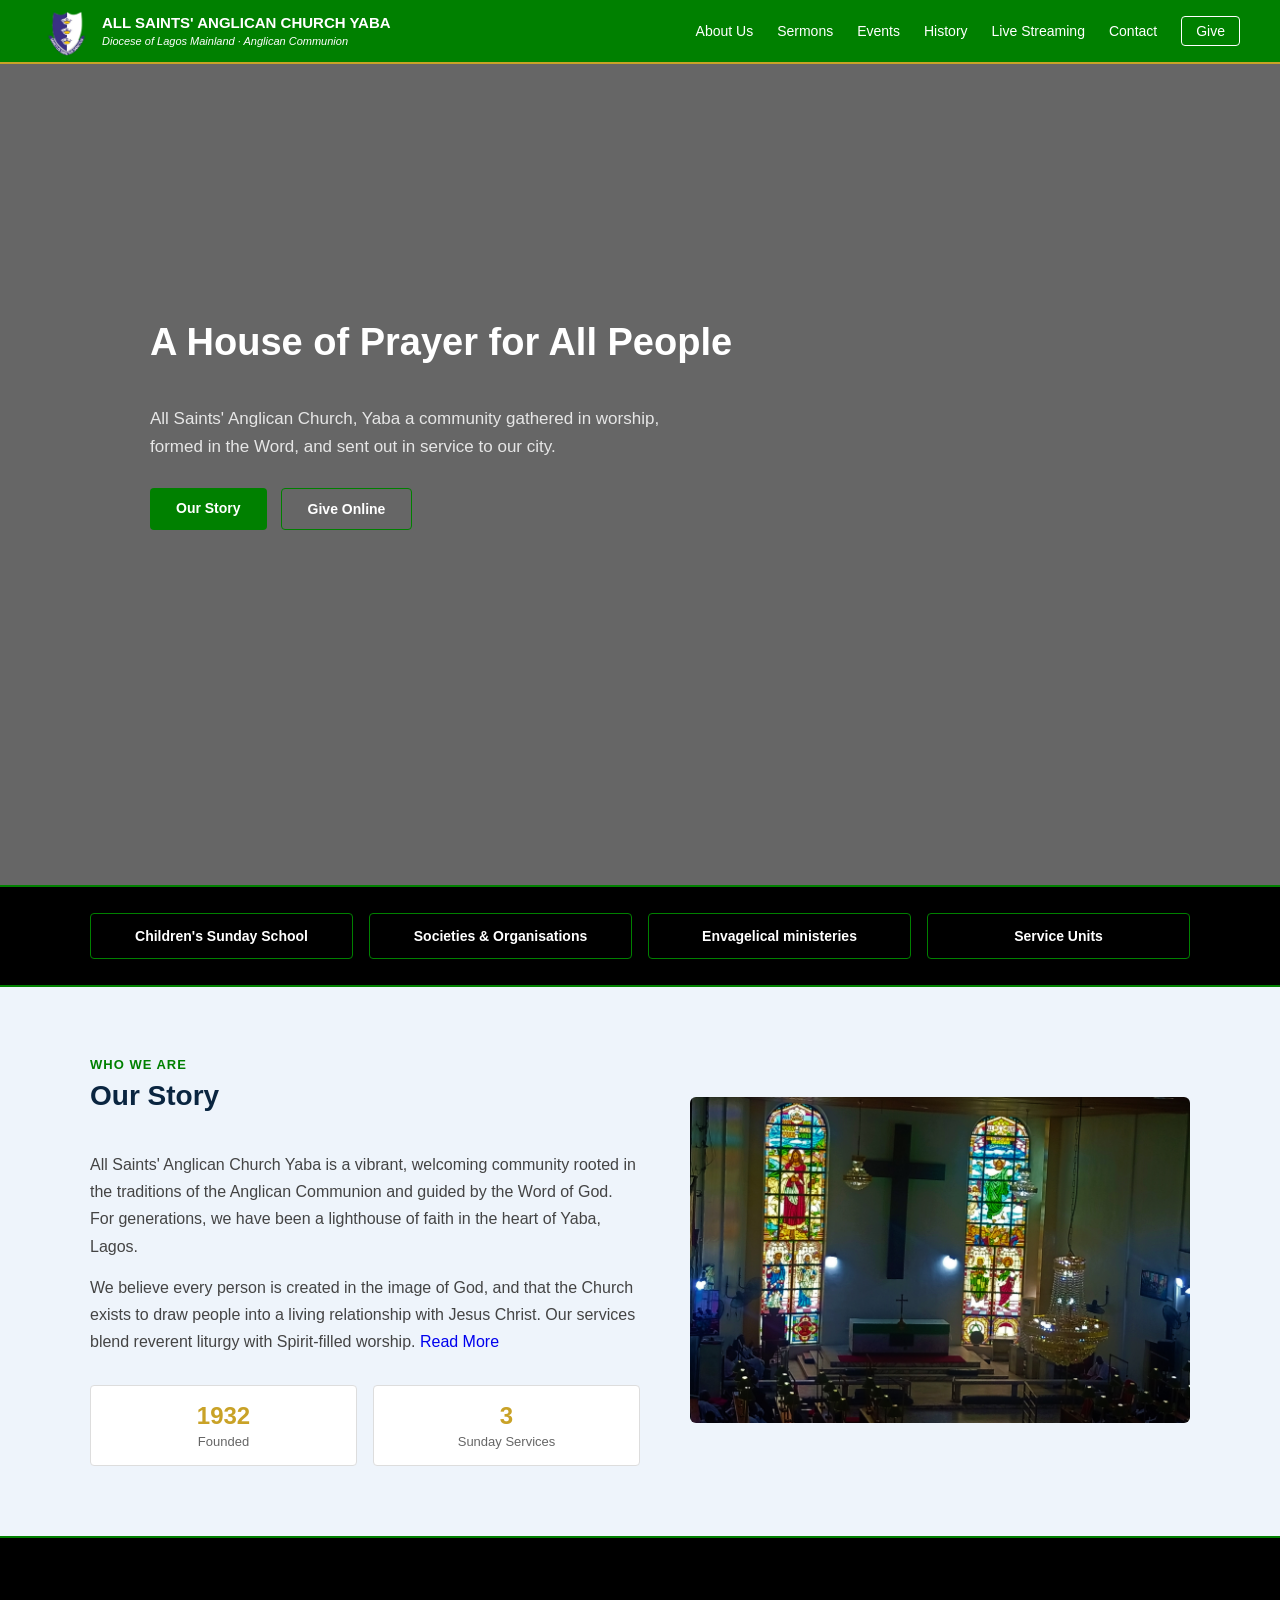
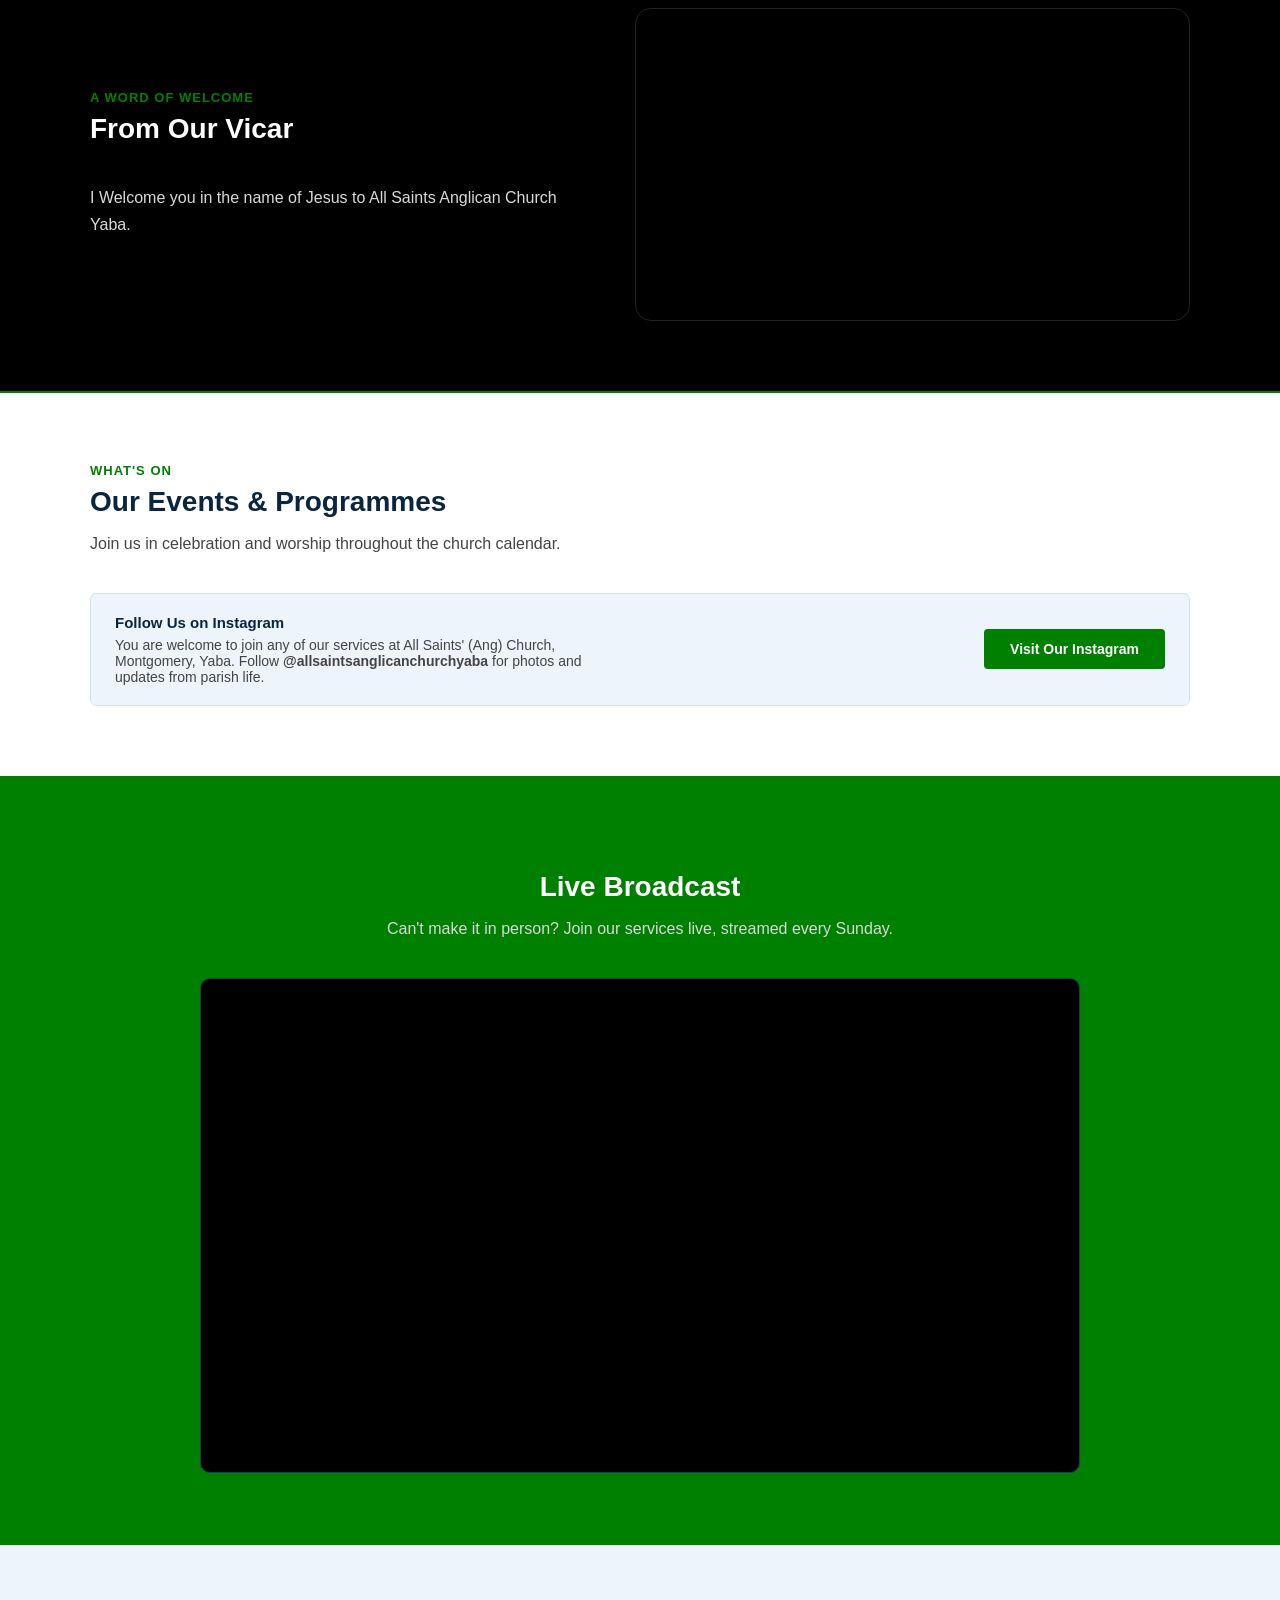
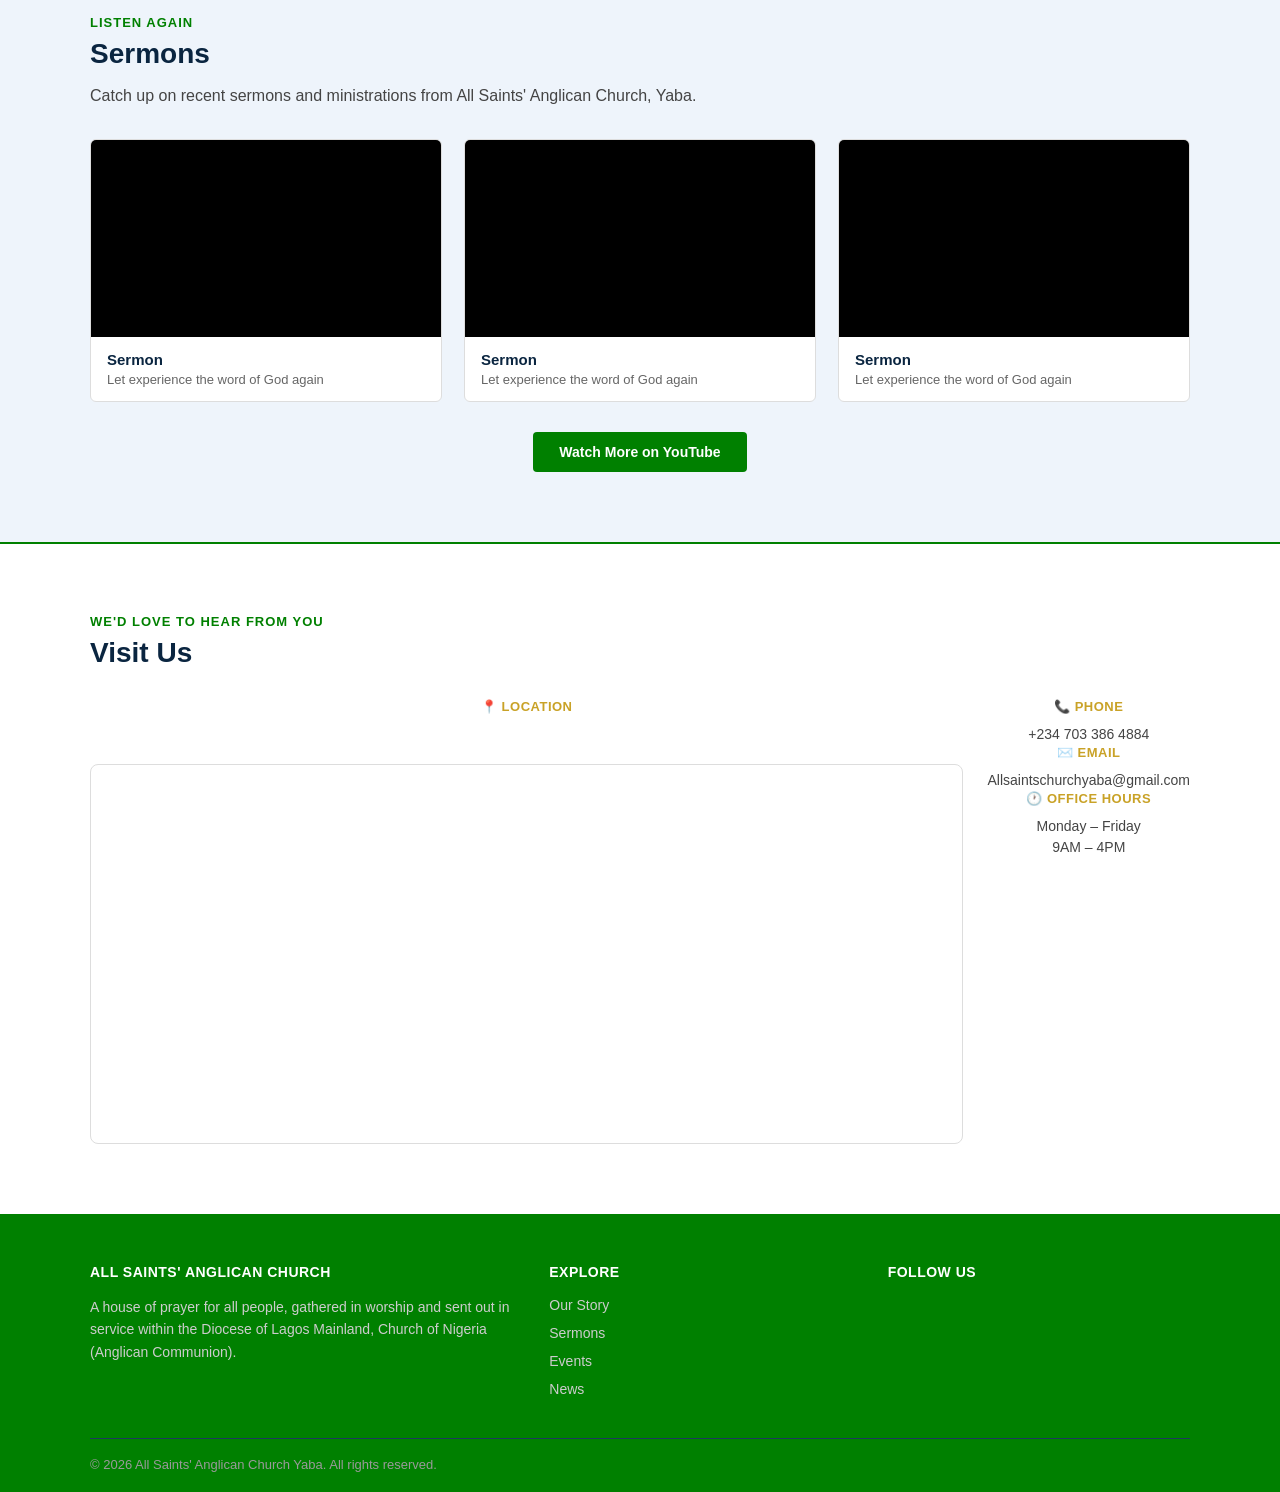
==== commit aced6dd3: "Add files via upload" ====
--- a/index.html
+++ b/index.html
@@ -32,23 +32,23 @@
   <div class="hero-bg">
     <picture class="hero-slide">
       <source media="(max-width: 700px)" srcset="img/mobile/hero-1.jpg">
-      <img src="img/front of the chrch.jpg" alt="image 1">
+      <img src="img/FB_IMG_1789991388832.jpg" alt="image 1">
     </picture>
     <picture class="hero-slide">
       <source media="(max-width: 700px)" srcset="img/mobile/hero-2.jpg">
-      <img src="img/maxresdefault.jpg" alt="image 2">
+      <img src="img/FB_IMG_1789991325089.jpg" alt="image 2">
     </picture>
     <picture class="hero-slide">
       <source media="(max-width: 700px)" srcset="img/mobile/hero-3.jpg">
-      <img src="img/IMG_20260614_125352.jpg" alt="image 3">
+      <img src="img/gallery-5.jpg" alt="image 3">
     </picture>
     <picture class="hero-slide">
       <source media="(max-width: 700px)" srcset="img/mobile/hero-4.jpg">
-      <img src="img/unnamed.webp" alt="image 4">
+      <img src="img/gallery-3.jpg" alt="image 4">
     </picture>
     <picture class="hero-slide">
       <source media="(max-width: 700px)" srcset="img/mobile/hero-5.jpg">
-      <img src="img/IMG_20260614_125649.jpg" alt="image 5">
+      <img src="img/IMG-20261012-WA0000.jpg" alt="image 5">
     </picture>
   </div>
   <div class="hero-overlay"></div>
@@ -237,11 +237,11 @@
 <section id="contact">
   <div class="section-inner">
     <p class="section-label">We'd Love to Hear From You</p>
-    <h2 class="section-title">Contact Us</h2>
+    <h2 class="section-title">Visit Us</h2>
     <div class="contact-info-row">
       <div class="contact-item">
-        <div class="contact-icon">📍</div>
-        <h4>Address</h4>
+        <!-- <div class="contact-icon">📍</div> -->
+        <h4>📍 Location</h4>
         <div class="contact-map">
       <iframe
         title="Map showing All Saints' Anglican Church, Montgomery Way, Yaba, Lagos"
@@ -251,21 +251,22 @@
         referrerpolicy="no-referrer-when-downgrade"></iframe>
     </div>
       </div>
+
+      <div class="contact-item2">
+        <div class="contact-item">
+        <h4>📞 Phone</h4>
+        <a href="tel:+2347033864884">+234 703 386 4884</a>
+      </div>
       <div class="contact-item">
-        <div class="contact-icon">📞</div>
-        <h4>Vicar Phone</h4>
-        <a href="tel:+2347033864884">+234 703 386 4884</a>
+        <h4>✉️ Email</h4>
+        <a href="mailto:info@allsaintsyaba.org">Allsaintschurchyaba@gmail.com</a>
       </div>
       <div class="contact-item">
-        <div class="contact-icon">✉️</div>
-        <h4>Email</h4>
-        <a href="mailto:info@allsaintsyaba.org">Allsaintschurchyaba@gmail.com</a>
-      </div>
-      <div class="contact-item">
-        <div class="contact-icon">🕐</div>
-        <h4>Office Hours</h4>
-        <p>Monday – Friday, 9:00 AM – 4:00 PM</p>
-      </div>
+        <h4>🕐 Office Hours</h4>
+        <p>Monday – Friday<br> 9AM – 4PM</p>
+      </div>
+      </div>
+
     </div>
 
     
@@ -291,9 +292,9 @@
     <div class="footer-col">
       <h5>Follow Us</h5>
       <div class="social-row">
-        <a href="https://www.facebook.com/allsaintsanglicanchurchyaba/" target="_blank" title="Facebook">FB</a>
-        <a href="https://www.instagram.com/allsaintsanglicanchurchyaba/" target="_blank" title="Instagram">IG</a>
-        <a href="https://www.youtube.com/@AllSaintsAnglicanYaba?sub_confirmation=1" target="_blank" title="YouTube">YT</a>
+        <a href="https://www.facebook.com/allsaintsanglicanchurchyaba/" target="_blank" title="Facebook"><img src="img/FB.png" alt=""></a>
+        <a href="https://www.instagram.com/allsaintsanglicanchurchyaba/" target="_blank" title="Instagram"><img src="img/IG.png" alt=""></a>
+        <a href="https://www.youtube.com/@AllSaintsAnglicanYaba?sub_confirmation=1" target="_blank" title="YouTube"><img src="img/YT.png" alt="" id="YT"></a>
       </div>
     </div>
   </div>
--- a/css/style.css
+++ b/css/style.css
@@ -266,15 +266,22 @@
   overflow: hidden;
 }
 
+/* each slide is a <picture> so phones can load their own image set */
 .hero-slide {
+  display: block;
   position: absolute;
   top: 0;
   left: 0;
   width: 100%;
   height: 100%;
-  object-fit: cover;
   opacity: 0;
   animation: heroSlideFade 25s infinite;
+}
+.hero-slide img {
+  display: block;
+  width: 100%;
+  height: 100%;
+  object-fit: cover;
 }
 
 .hero-slide:nth-child(1) { animation-delay: 0s; }
@@ -426,6 +433,41 @@
   background: var(--green);
 }
 
+/* ==========================
+   QUICK LINKS (under hero)
+   ========================== */
+.quick-links {
+  background: #000000;
+  padding: 26px 20px;
+}
+.quick-links-inner {
+  max-width: 1100px;
+  margin: 0 auto;
+  display: grid;
+  grid-template-columns: repeat(4, 1fr);
+  gap: 16px;
+}
+.quick-btn {
+  display: block;
+  text-align: center;
+  padding: 14px 10px;
+  font-size: 14px;
+  font-weight: 600;
+  color: #ffffff;
+  border: 1px solid var(--green);
+  border-radius: 4px;
+  transition: background 0.2s ease, color 0.2s ease;
+}
+.quick-btn:hover,
+.quick-btn:focus-visible {
+  background: var(--white);
+  color: #000000;
+  outline: none;
+}
+@media (max-width: 700px) {
+  .quick-links-inner { grid-template-columns: repeat(2, 1fr); gap: 12px; }
+}
+
 
 /* section icons */
 
@@ -921,6 +963,25 @@
 }
 .contact-item a:hover {
   color: var(--blue);
+}
+
+/* contact map */
+.contact-map {
+  margin-top: 40px;
+  width: 100%;
+  height: 380px;
+  border-radius: 8px;
+  overflow: hidden;
+  border: 1px solid #ddd;
+}
+.contact-map iframe {
+  width: 100%;
+  height: 100%;
+  border: 0;
+  display: block;
+}
+@media (max-width: 700px) {
+  .contact-map { height: 300px; margin-top: 30px; }
 }
 
 /* ==========================
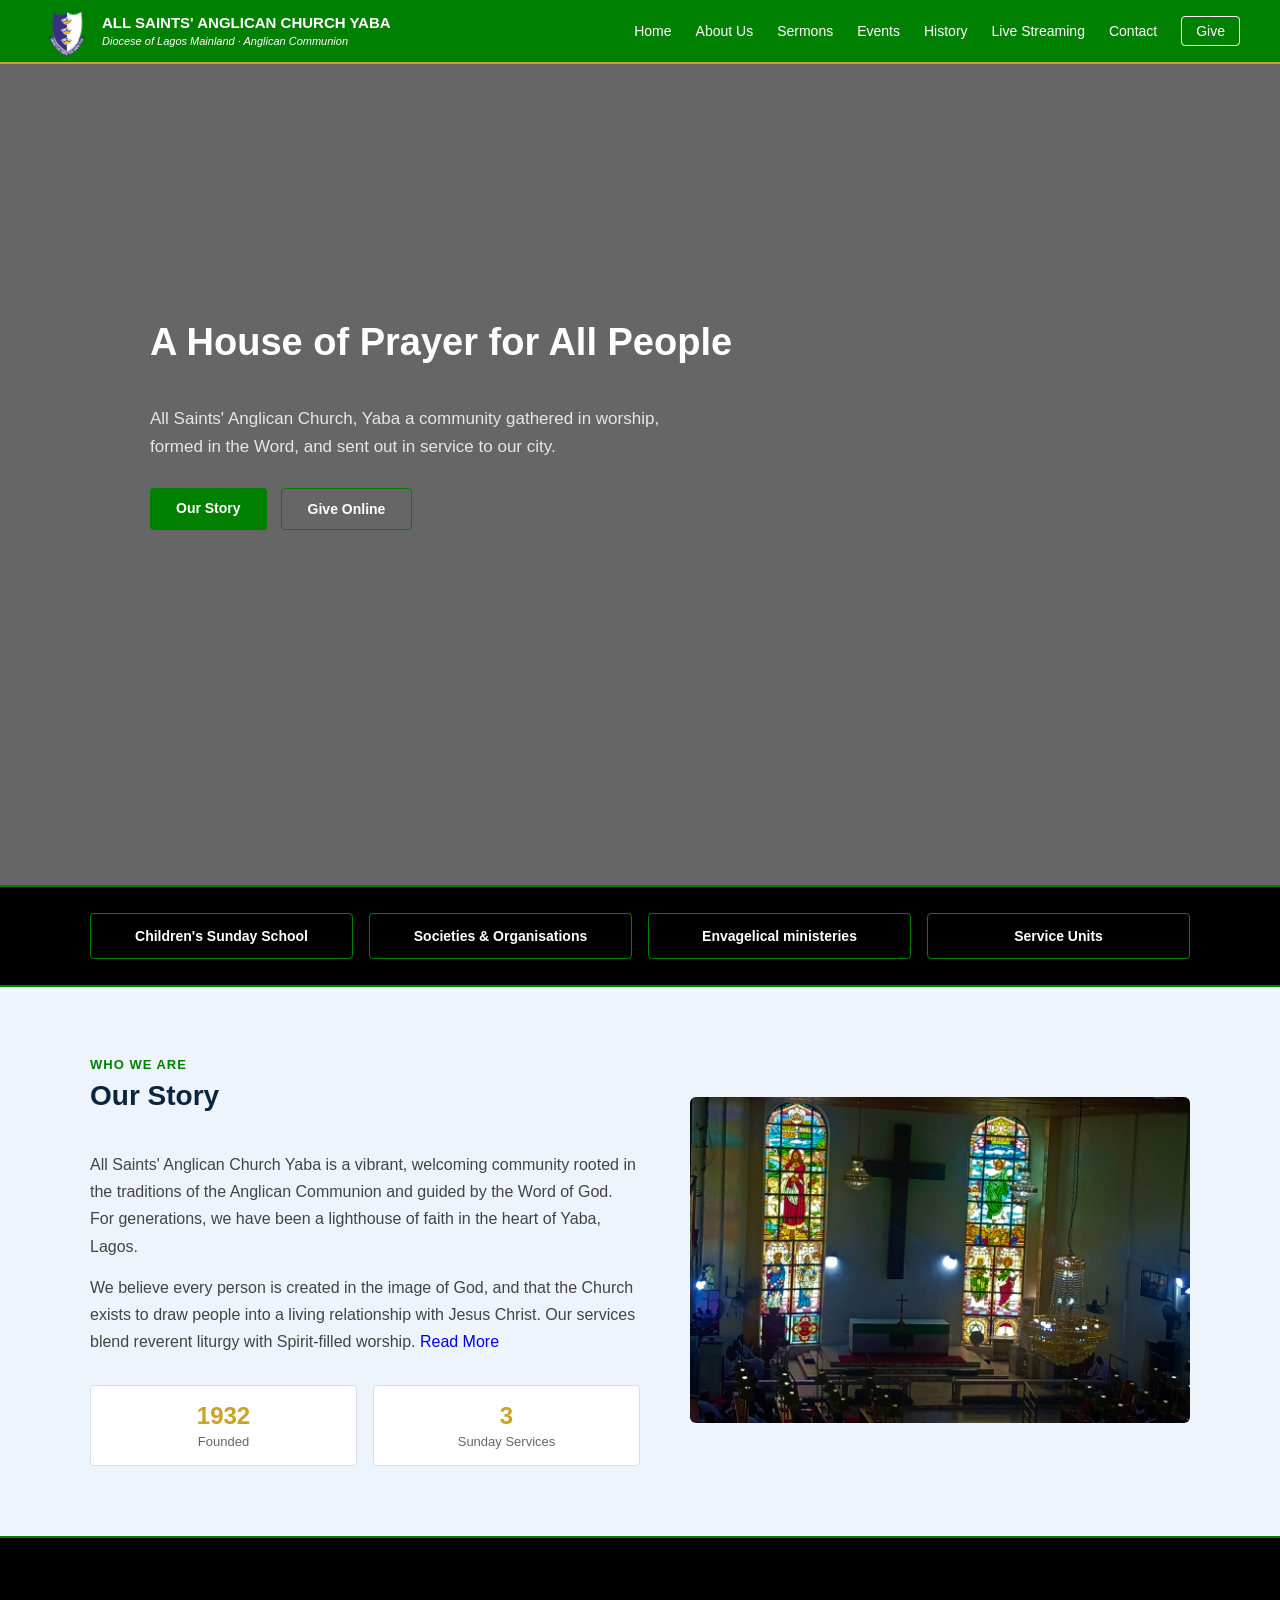
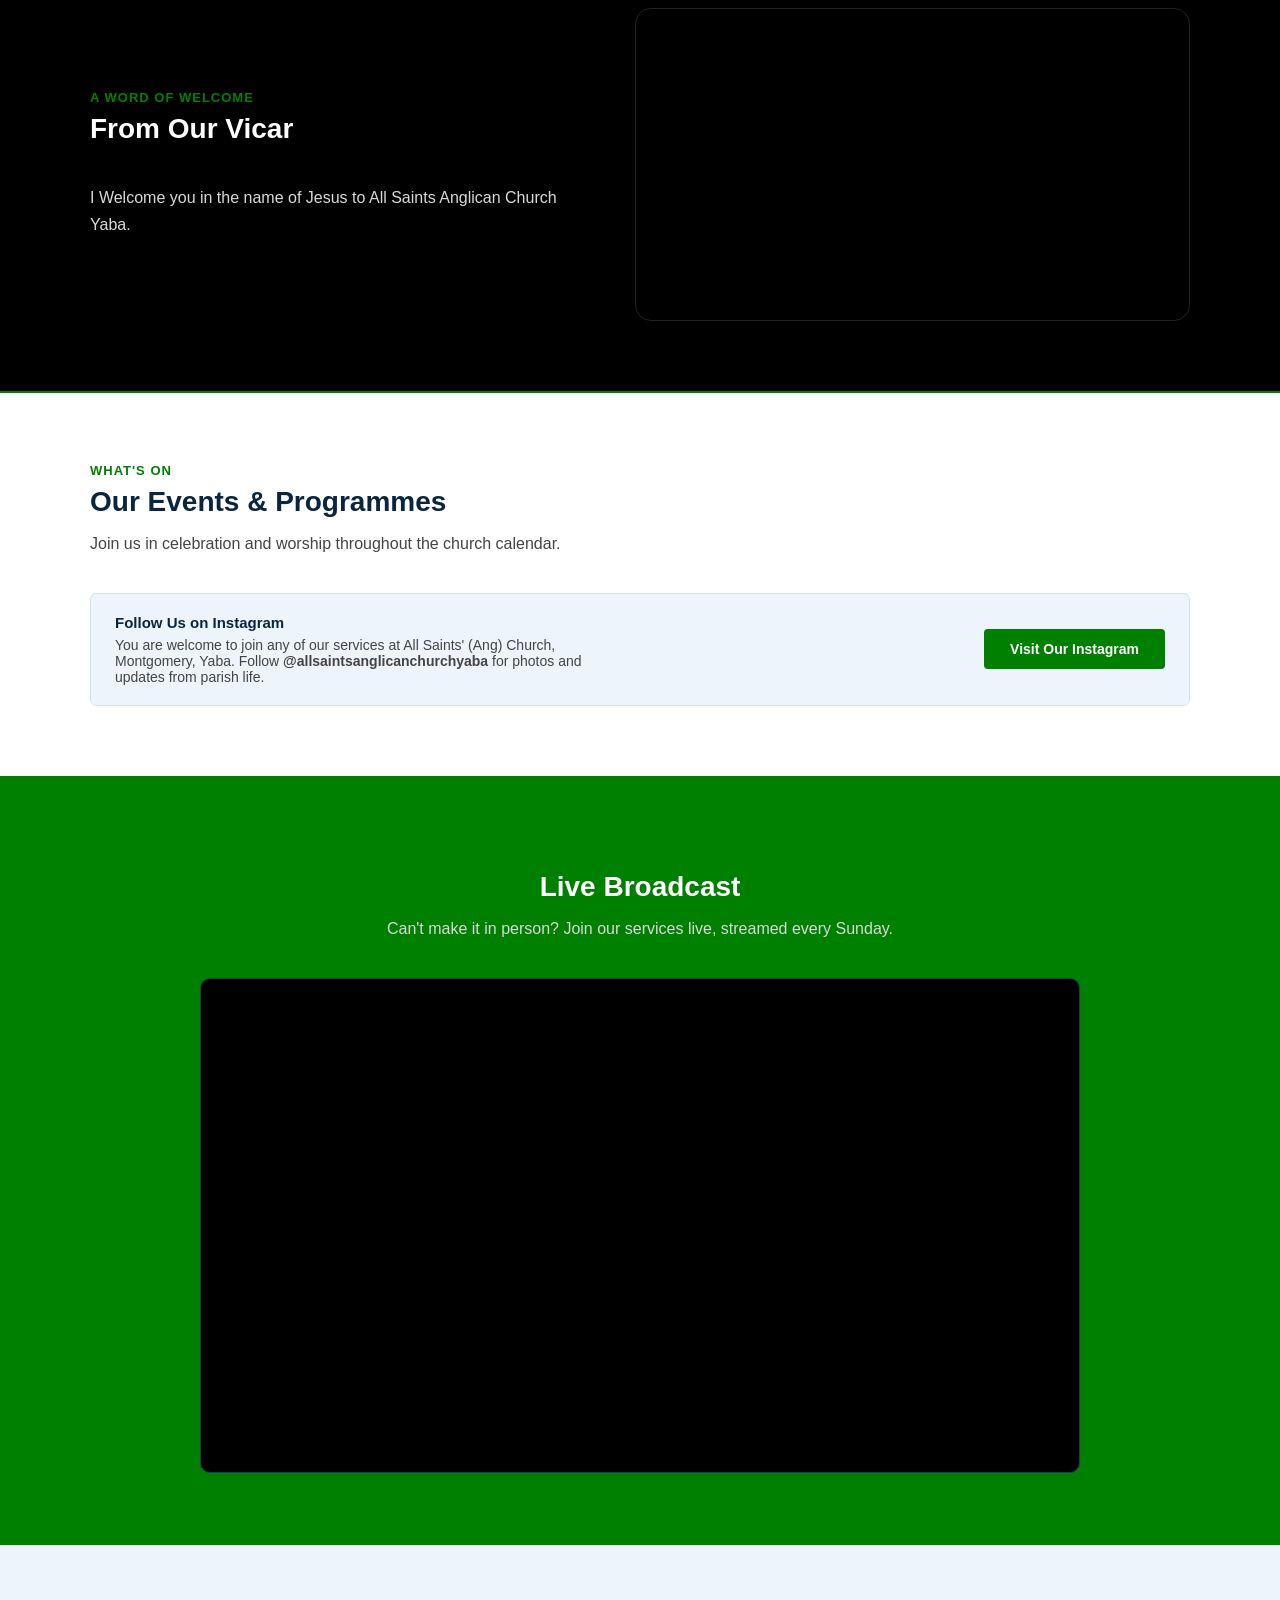
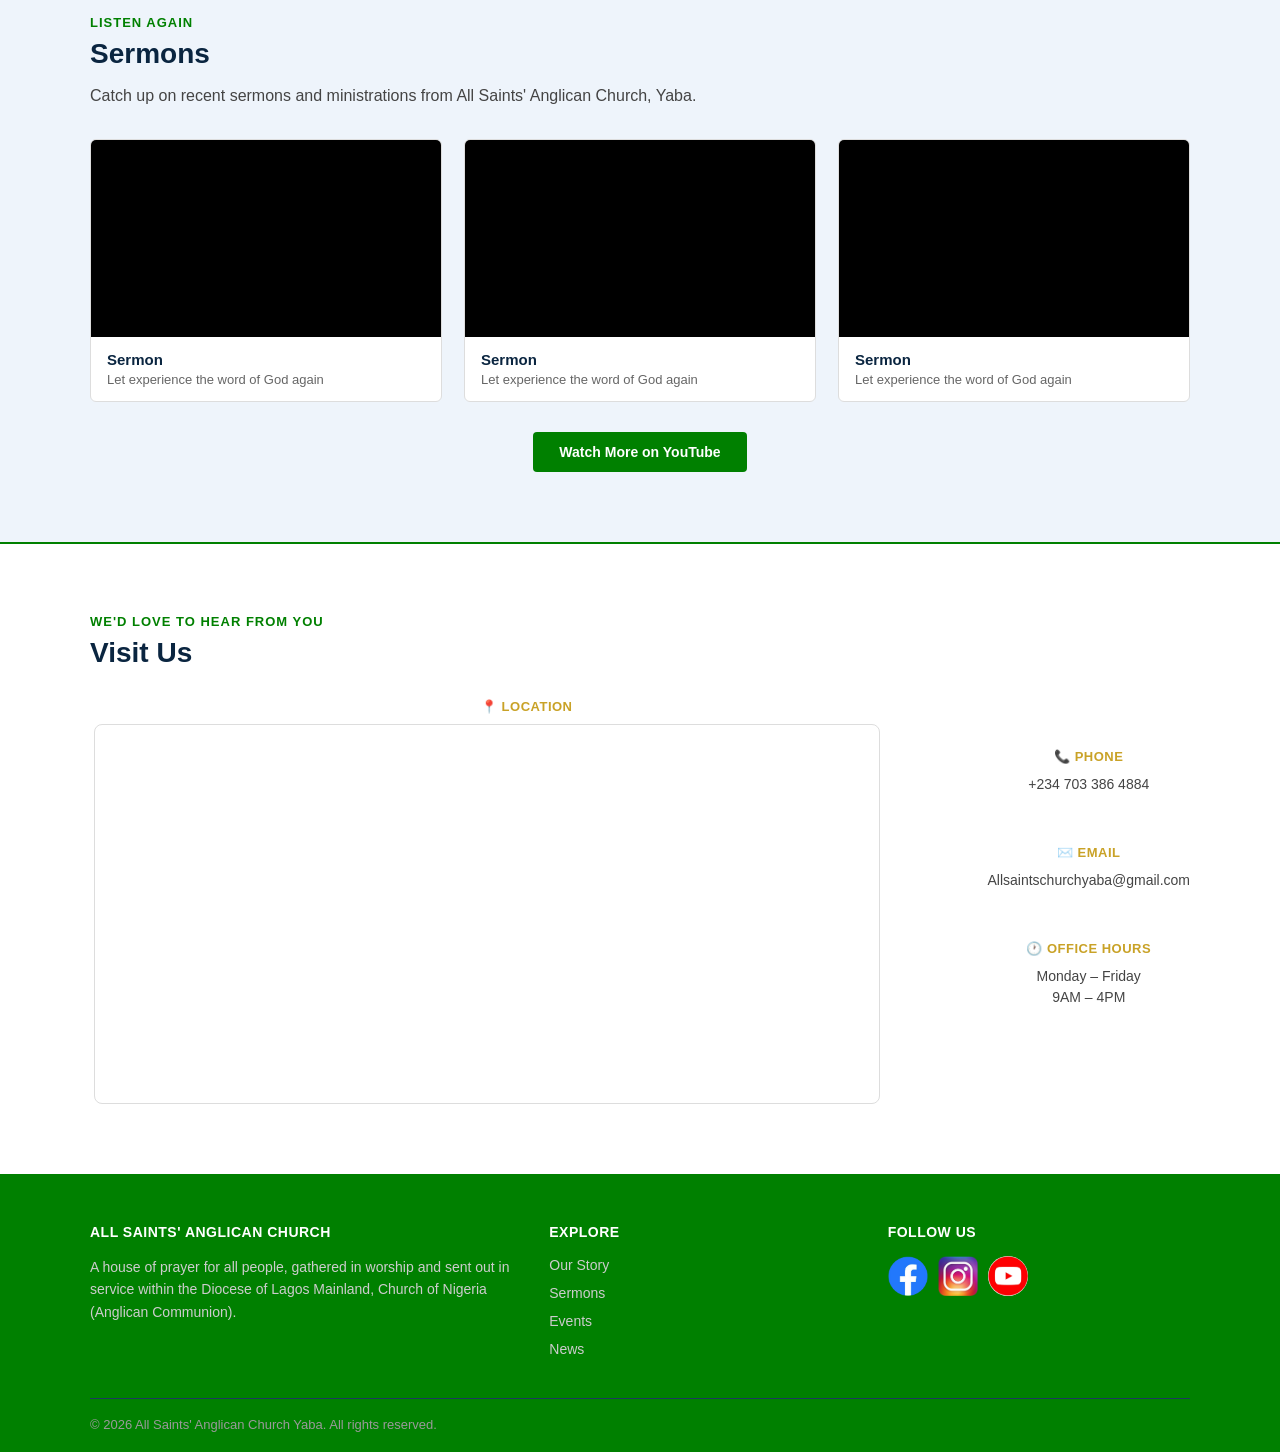
==== commit 01494791: "Add files via upload" ====
--- a/index.html
+++ b/index.html
@@ -4,6 +4,10 @@
 <meta charset="UTF-8" />
 <meta name="viewport" content="width=device-width, initial-scale=1.0" />
 <title>All Saints' Anglican Church Yaba</title>
+<link rel="apple-touch-icon" sizes="180x180" href="img/favicon_io/apple-touch-icon.png">
+<link rel="icon" type="image/png" sizes="32x32" href="img/favicon_io/favicon-32x32.png">
+<link rel="icon" type="image/png" sizes="16x16" href="img/favicon_io/favicon-16x16.png">
+<link rel="manifest" href="img/favicon_io/site.webmanifest">
 <link href="https://fonts.googleapis.com/css2?family=Poppins:wght@400;500;600;700&display=swap" rel="stylesheet" />
 <link rel="stylesheet" href="css/style.css">
 </head>
@@ -17,13 +21,14 @@
   </div>
   <button class="nav-toggle" id="navToggle" aria-label="Menu"><span></span><span></span><span></span></button>
   <ul class="nav-links" id="navLinks">
+    <li><a href="index.html">Home</a></li>
     <li><a href="#story">About Us</a></li>
     <li><a href="#sermons">Sermons</a></li>
     <li><a href="#events">Events</a></li>
     <li><a href="history.html">History</a></li>
     <li><a href="#live">Live Streaming</a></li>
     <li><a href="#contact">Contact</a></li>
-    <li><a href="#giving" class="nav-give">Give</a></li>
+    <li><a href="allsaints-paystack/admin/login.php" class="nav-give">Give</a></li>
   </ul>
 </nav>
 
--- a/css/style.css
+++ b/css/style.css
@@ -967,12 +967,12 @@
 
 /* contact map */
 .contact-map {
-  margin-top: 40px;
-  width: 100%;
+  width: 90%;
   height: 380px;
   border-radius: 8px;
   overflow: hidden;
   border: 1px solid #ddd;
+  margin-left: -80px;
 }
 .contact-map iframe {
   width: 100%;
@@ -981,9 +981,13 @@
   display: block;
 }
 @media (max-width: 700px) {
-  .contact-map { height: 300px; margin-top: 30px; }
-}
-
+  .contact-map { height: 250px; margin-top: 10px; margin-left: 23px; }
+  .contact-item2{ margin-left: 65px;}
+}
+
+.contact-item2 h4{
+  margin-top: 50px;
+}
 /* ==========================
    FOOTER
    ========================== */
@@ -1058,7 +1062,7 @@
 @media (max-width: 800px) {
   .footer-grid { grid-template-columns: 1fr; gap: 28px; }
 }
-
+#YT{background-color: white; border-radius: 50%;}
 /* =============================================================================
    ABOUT US PAGE — page header / banner
    ============================================================================= */
